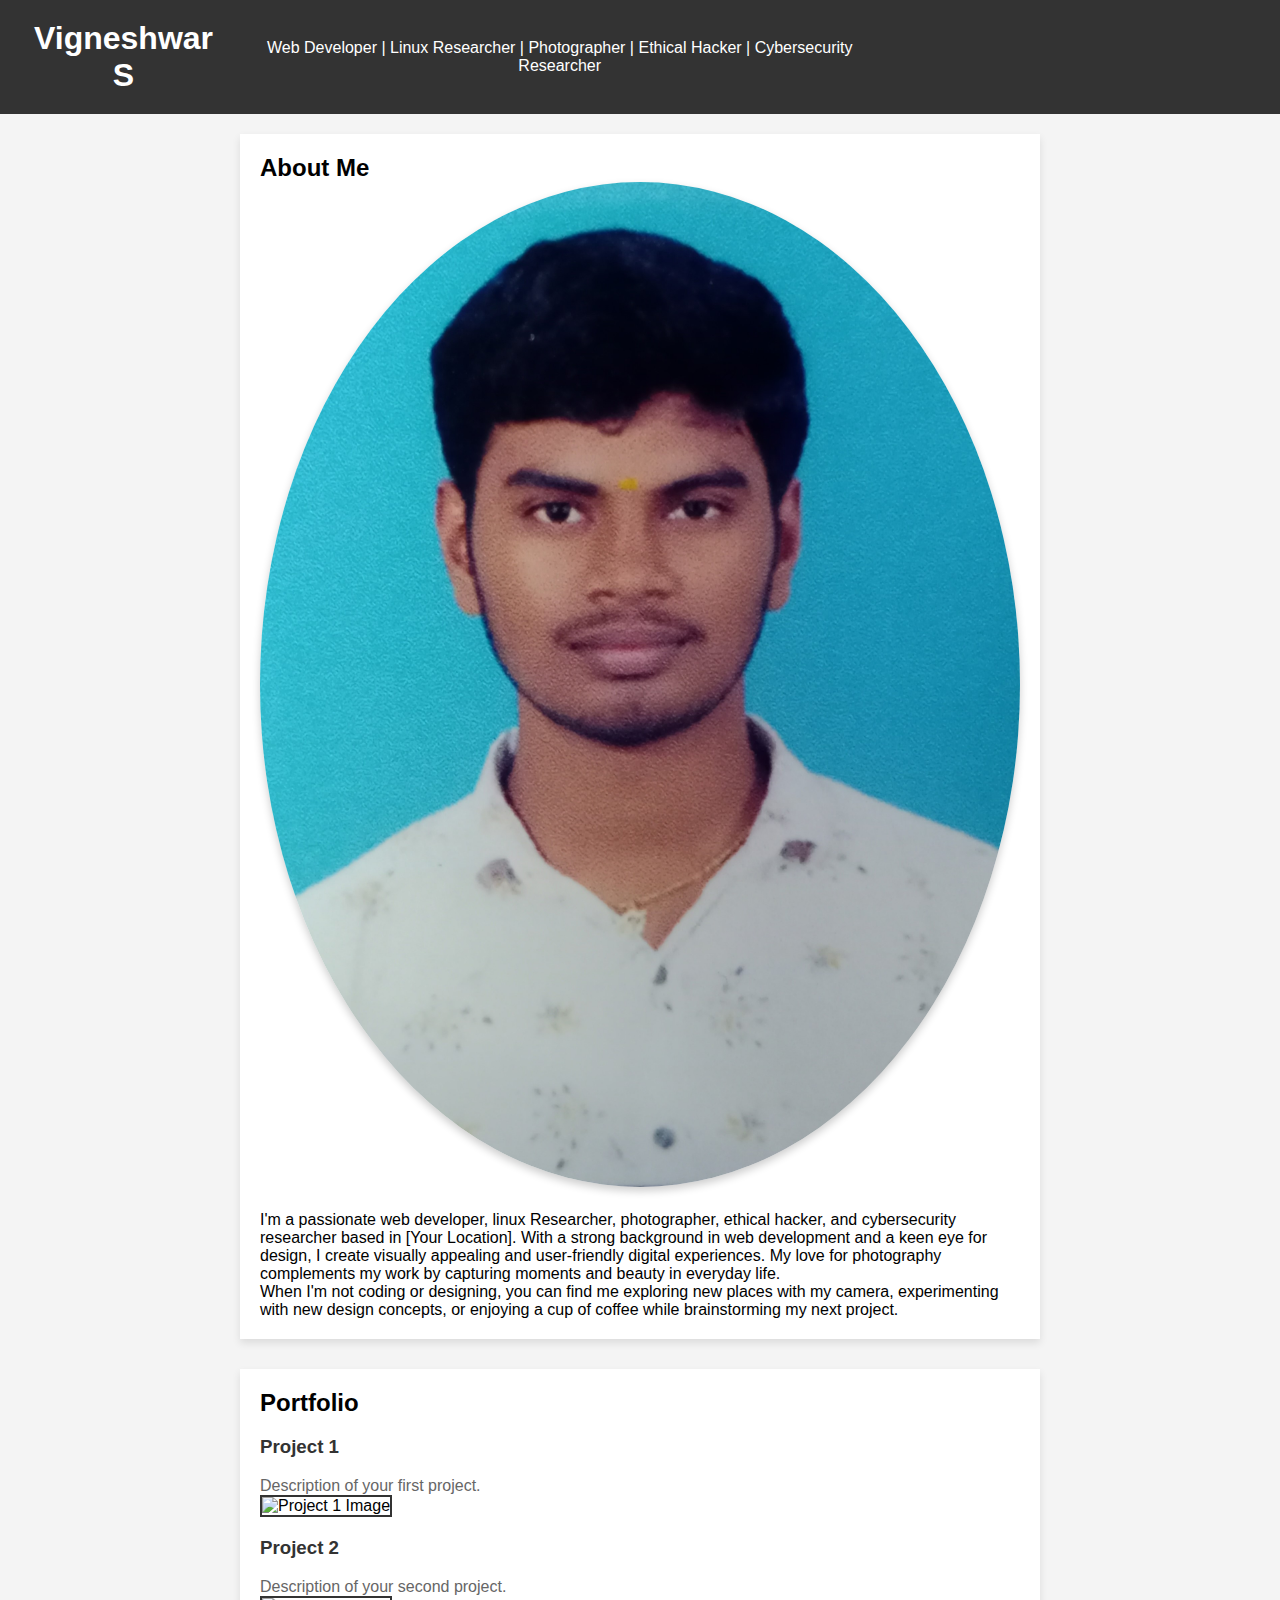
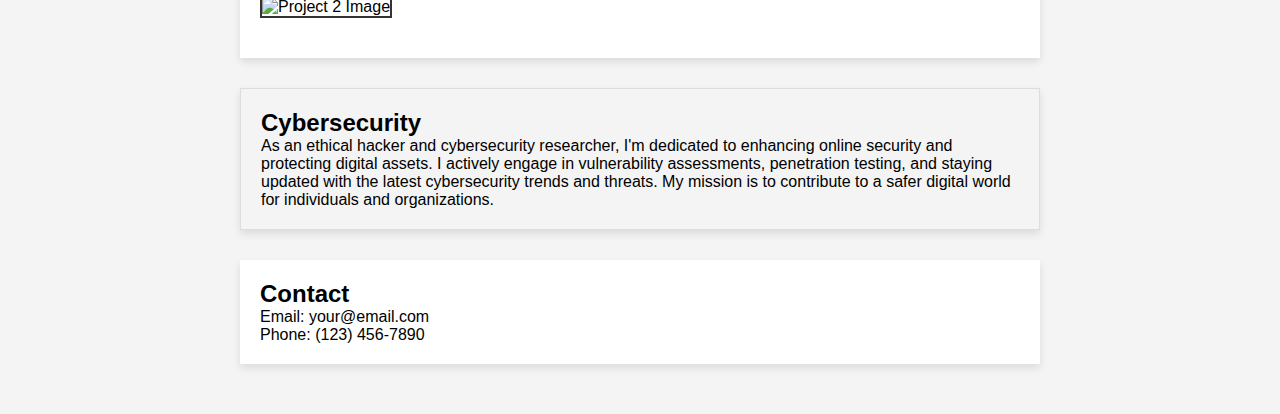
==== index.html @ 9d403ca7 "Update index.html" ====
<!DOCTYPE html>
<html lang="en">
<head>
    <meta charset="UTF-8">
    <meta name="viewport" content="width=device-width, initial-scale=1.0">
    <title>Vishwa Portfolio</title>
    <link rel="stylesheet" type="text/css" href="style.css">
</head>
<body>
    <header>
        <h1>Vigneshwar S</h1>
        <p>Web Developer | Linux Researcher | Photographer | Ethical Hacker | Cybersecurity Researcher</p>
        <nav>
            <ul>
                <li><a href="#about">About</a></li>
                <li><a href="#portfolio">Portfolio</a></li>
                <li><a href="#cybersecurity">Cybersecurity</a></li>
                <li><a href="#contact">Contact</a></li>
            </ul>
        </nav>
    </header>
    <div class="container">
        <section id="about">
            <h2>About Me</h2>
            <img src="profile-pic.jpg" alt="Your Profile Picture" class="profile-pic" hight =100px  width: auto;>
            <p>I'm a passionate web developer, linux Researcher, photographer, ethical hacker, and cybersecurity researcher based in [Your Location]. With a strong background in web development and a keen eye for design, I create visually appealing and user-friendly digital experiences. My love for photography complements my work by capturing moments and beauty in everyday life.</p>
            <p>When I'm not coding or designing, you can find me exploring new places with my camera, experimenting with new design concepts, or enjoying a cup of coffee while brainstorming my next project.</p>
        </section>
        
        <section id="portfolio">
            <h2>Portfolio</h2>
            <div class="project">
                <h3>Project 1</h3>
                <p>Description of your first project.</p>
                <img src="project1.jpg" alt="Project 1 Image">
            </div>
            <div class="project">
                <h3>Project 2</h3>
                <p>Description of your second project.</p>
                <img src="project2.jpg" alt="Project 2 Image">
            </div>
          
        </section>

        <section id="cybersecurity">
            <h2>Cybersecurity</h2>
            <p>As an ethical hacker and cybersecurity researcher, I'm dedicated to enhancing online security and protecting digital assets. I actively engage in vulnerability assessments, penetration testing, and staying updated with the latest cybersecurity trends and threats. My mission is to contribute to a safer digital world for individuals and organizations.</p>
        </section>

        <section id="contact">
            <h2>Contact</h2>
            <p>Email: your@email.com</p>
            <p>Phone: (123) 456-7890</p>
        </section>
    </div>
</body>
  </html>
---- style.css ----
/* Reset some default browser styles */
html, body, h1, h2, p, ul, li {
    margin: 0;
    padding: 0;
}

/* Global styles */
body {
    font-family: Arial, sans-serif;
    background-color: #f4f4f4;
}

.container {
    max-width: 800px;
    margin: 0 auto;
    padding: 20px;
}

/* Header styles */
header {
    background-color: #333;
    color: #fff;
    text-align: center;
    padding: 20px;
    display: flex;
    justify-content: space-between;
    align-items: center;
}

nav ul {
    list-style-type: none;
    padding: 0;
}

nav ul li {
    display: inline;
    margin-right: 20px;
}

nav ul li a {
    text-decoration: none;
    color: #333;
    font-weight: bold;
}

/* Section styles */
section {
    background-color: #fff;
    padding: 20px;
    margin-bottom: 30px;
    box-shadow: 0 4px 8px rgba(0, 0, 0, 0.1);
}

/* Profile picture styling */
.profile-pic {
    max-width: 100%;
    height: auto;
    border-radius: 50%;
    margin-bottom: 20px;
    box-shadow: 0 4px 8px rgba(0, 0, 0, 0.2);
}

/* Project item styles */
.project {
    position: relative;
    margin-bottom: 20px;
}

.project h3 {
    color: #333;
}

.project p {
    color: #666;
}

.project img {
    max-width: 100%;
    height: auto;
    border: 2px solid #333;
}

/* Hover effect for project items */
.project:hover {
    transform: scale(1.03);
    transition: transform 0.3s ease-in-out;
}

/* Styling for the Cybersecurity section */
#cybersecurity {
    background-color: #f4f4f4;
    padding: 20px;
    border: 1px solid #ddd;
}
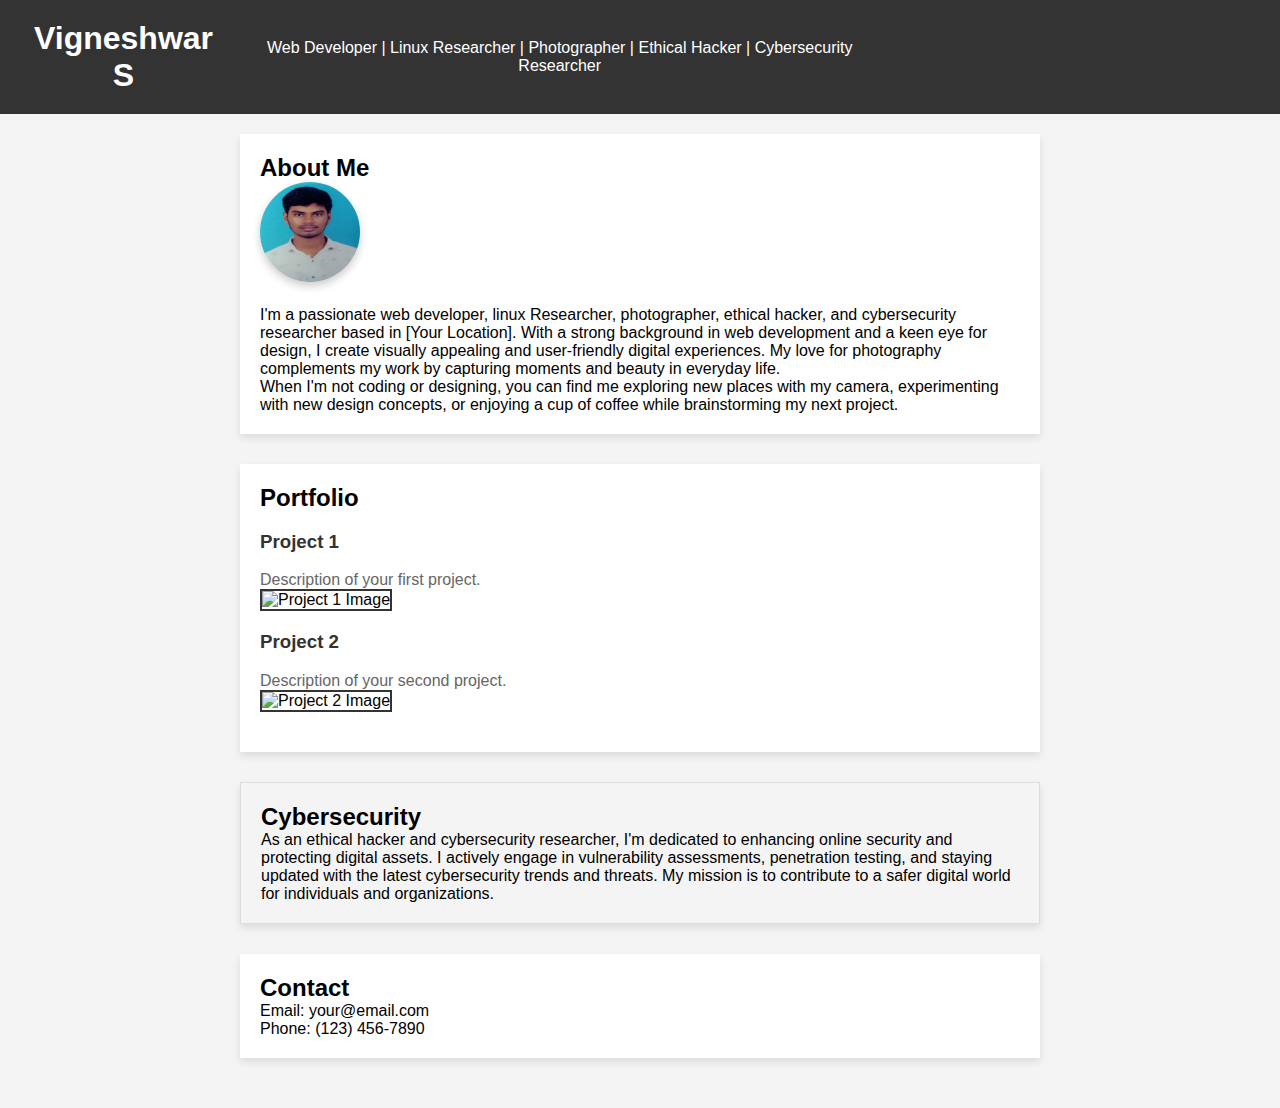
==== commit 426ebb5b: "Update index.html" ====
--- a/index.html
+++ b/index.html
@@ -22,7 +22,7 @@
     <div class="container">
         <section id="about">
             <h2>About Me</h2>
-            <img src="profile-pic.jpg" alt="Your Profile Picture" class="profile-pic" hight =100px  width: auto;>
+            <img src="profile-pic.jpg" alt="Your Profile Picture" class="profile-pic" style="height:100px; width: 100px;">
             <p>I'm a passionate web developer, linux Researcher, photographer, ethical hacker, and cybersecurity researcher based in [Your Location]. With a strong background in web development and a keen eye for design, I create visually appealing and user-friendly digital experiences. My love for photography complements my work by capturing moments and beauty in everyday life.</p>
             <p>When I'm not coding or designing, you can find me exploring new places with my camera, experimenting with new design concepts, or enjoying a cup of coffee while brainstorming my next project.</p>
         </section>
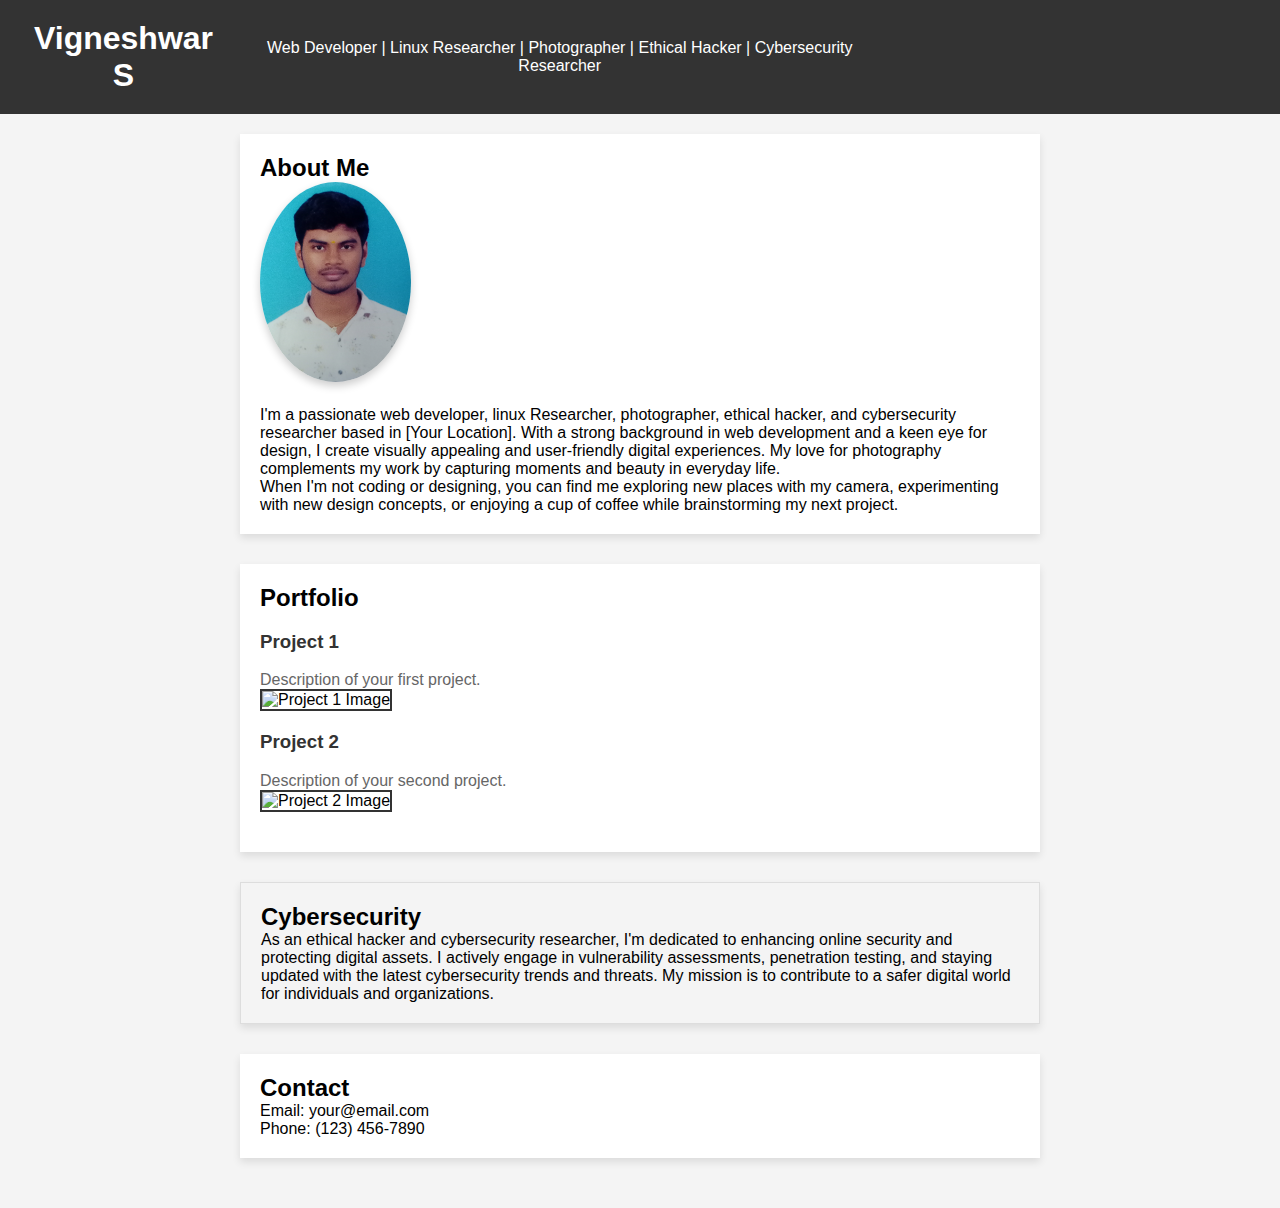
==== commit 342d37bc: "Update index.html" ====
--- a/index.html
+++ b/index.html
@@ -22,7 +22,7 @@
     <div class="container">
         <section id="about">
             <h2>About Me</h2>
-            <img src="profile-pic.jpg" alt="Your Profile Picture" class="profile-pic" style="height:100px; width: 100px;">
+            <img src="profile-pic.jpg" alt="Your Profile Picture" class="profile-pic" style="height:200px; width: auto;">
             <p>I'm a passionate web developer, linux Researcher, photographer, ethical hacker, and cybersecurity researcher based in [Your Location]. With a strong background in web development and a keen eye for design, I create visually appealing and user-friendly digital experiences. My love for photography complements my work by capturing moments and beauty in everyday life.</p>
             <p>When I'm not coding or designing, you can find me exploring new places with my camera, experimenting with new design concepts, or enjoying a cup of coffee while brainstorming my next project.</p>
         </section>
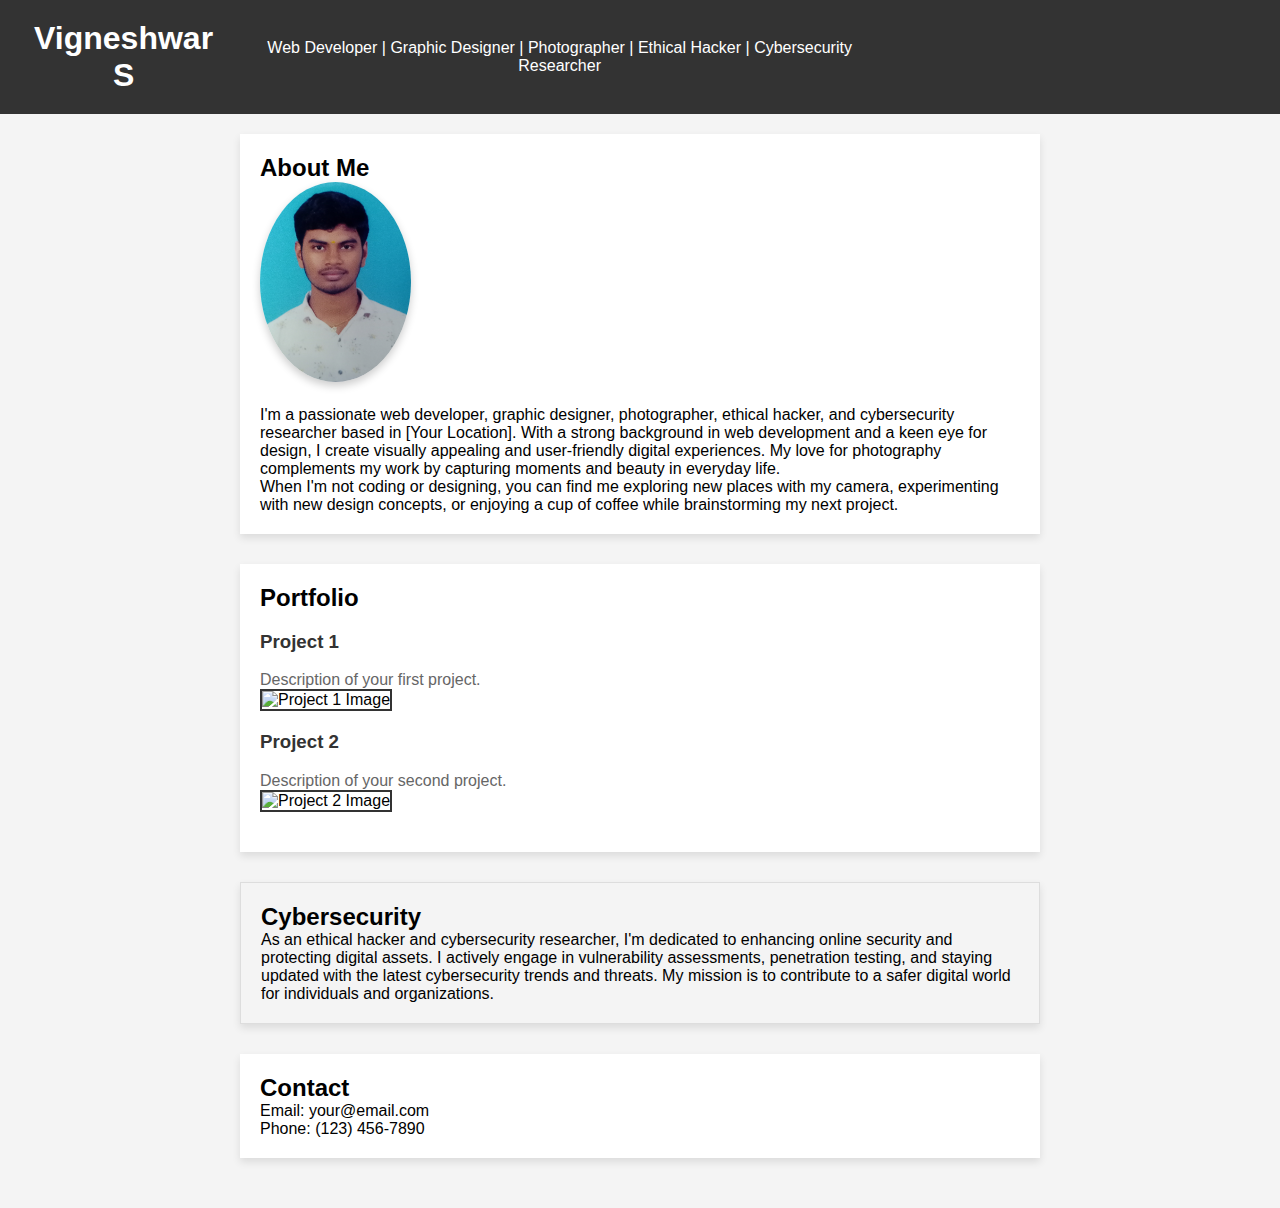
==== commit a60e38e8: "Update index.html" ====
--- a/index.html
+++ b/index.html
@@ -3,13 +3,13 @@
 <head>
     <meta charset="UTF-8">
     <meta name="viewport" content="width=device-width, initial-scale=1.0">
-    <title>Vishwa Portfolio</title>
+    <title>VISHWA Portfolio</title>
     <link rel="stylesheet" type="text/css" href="style.css">
 </head>
 <body>
     <header>
         <h1>Vigneshwar S</h1>
-        <p>Web Developer | Linux Researcher | Photographer | Ethical Hacker | Cybersecurity Researcher</p>
+        <p>Web Developer | Graphic Designer | Photographer | Ethical Hacker | Cybersecurity Researcher</p>
         <nav>
             <ul>
                 <li><a href="#about">About</a></li>
@@ -23,7 +23,7 @@
         <section id="about">
             <h2>About Me</h2>
             <img src="profile-pic.jpg" alt="Your Profile Picture" class="profile-pic" style="height:200px; width: auto;">
-            <p>I'm a passionate web developer, linux Researcher, photographer, ethical hacker, and cybersecurity researcher based in [Your Location]. With a strong background in web development and a keen eye for design, I create visually appealing and user-friendly digital experiences. My love for photography complements my work by capturing moments and beauty in everyday life.</p>
+            <p>I'm a passionate web developer, graphic designer, photographer, ethical hacker, and cybersecurity researcher based in [Your Location]. With a strong background in web development and a keen eye for design, I create visually appealing and user-friendly digital experiences. My love for photography complements my work by capturing moments and beauty in everyday life.</p>
             <p>When I'm not coding or designing, you can find me exploring new places with my camera, experimenting with new design concepts, or enjoying a cup of coffee while brainstorming my next project.</p>
         </section>
         
@@ -39,7 +39,7 @@
                 <p>Description of your second project.</p>
                 <img src="project2.jpg" alt="Project 2 Image">
             </div>
-          
+            <!-- Add more projects as needed -->
         </section>
 
         <section id="cybersecurity">
@@ -54,5 +54,4 @@
         </section>
     </div>
 </body>
-  </html>
-  
+</html>
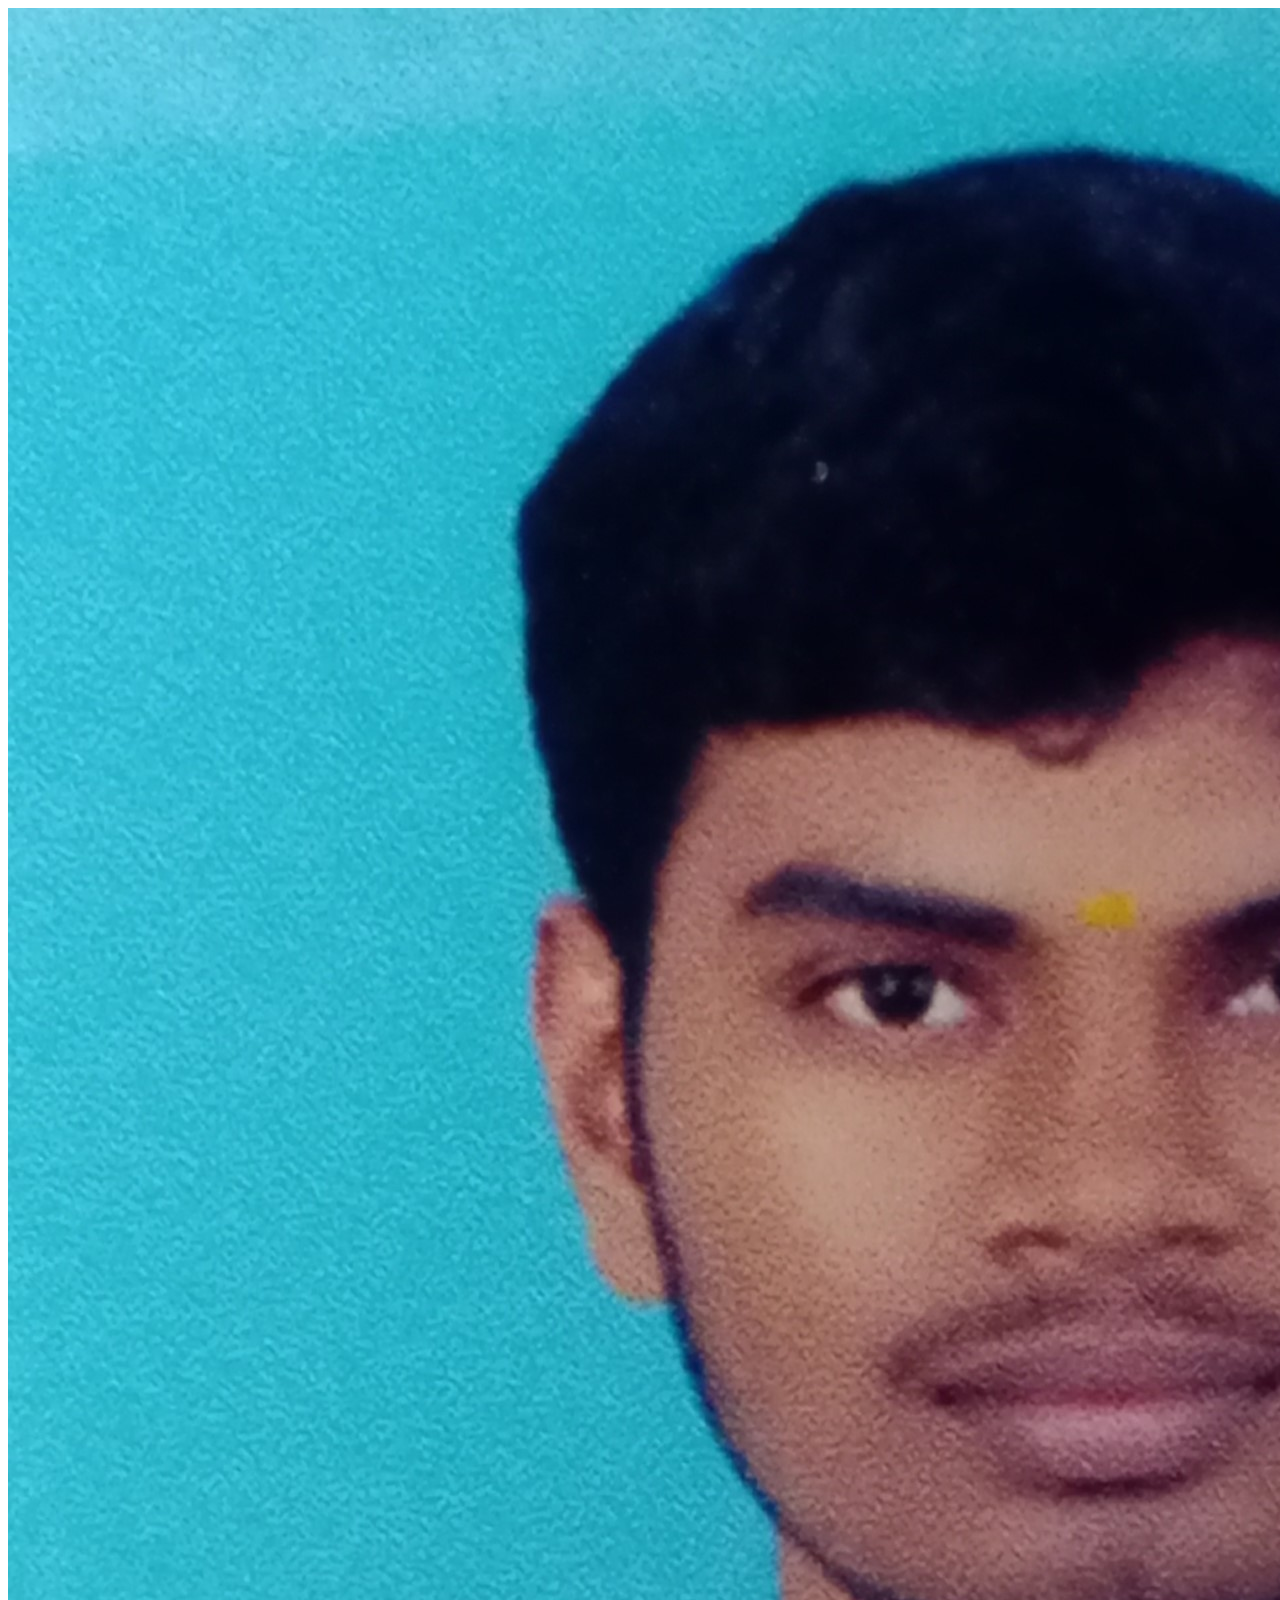
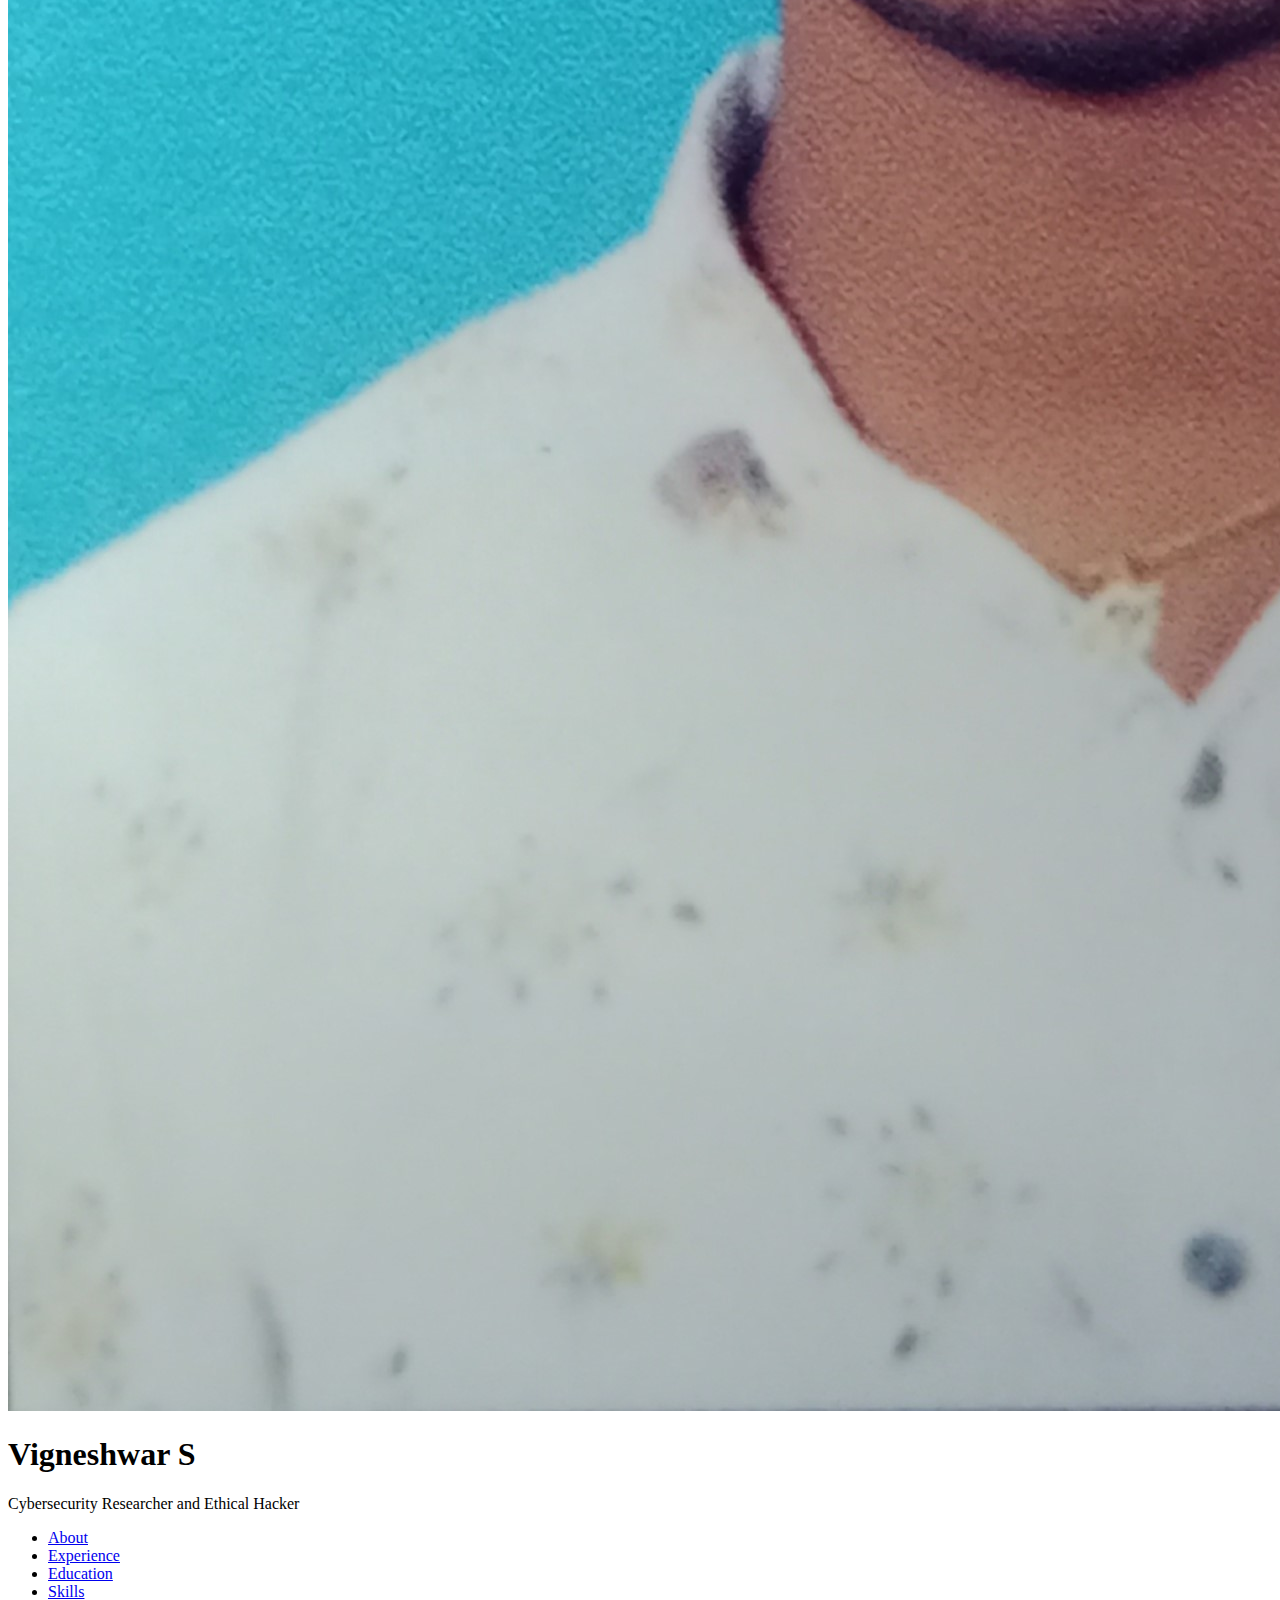
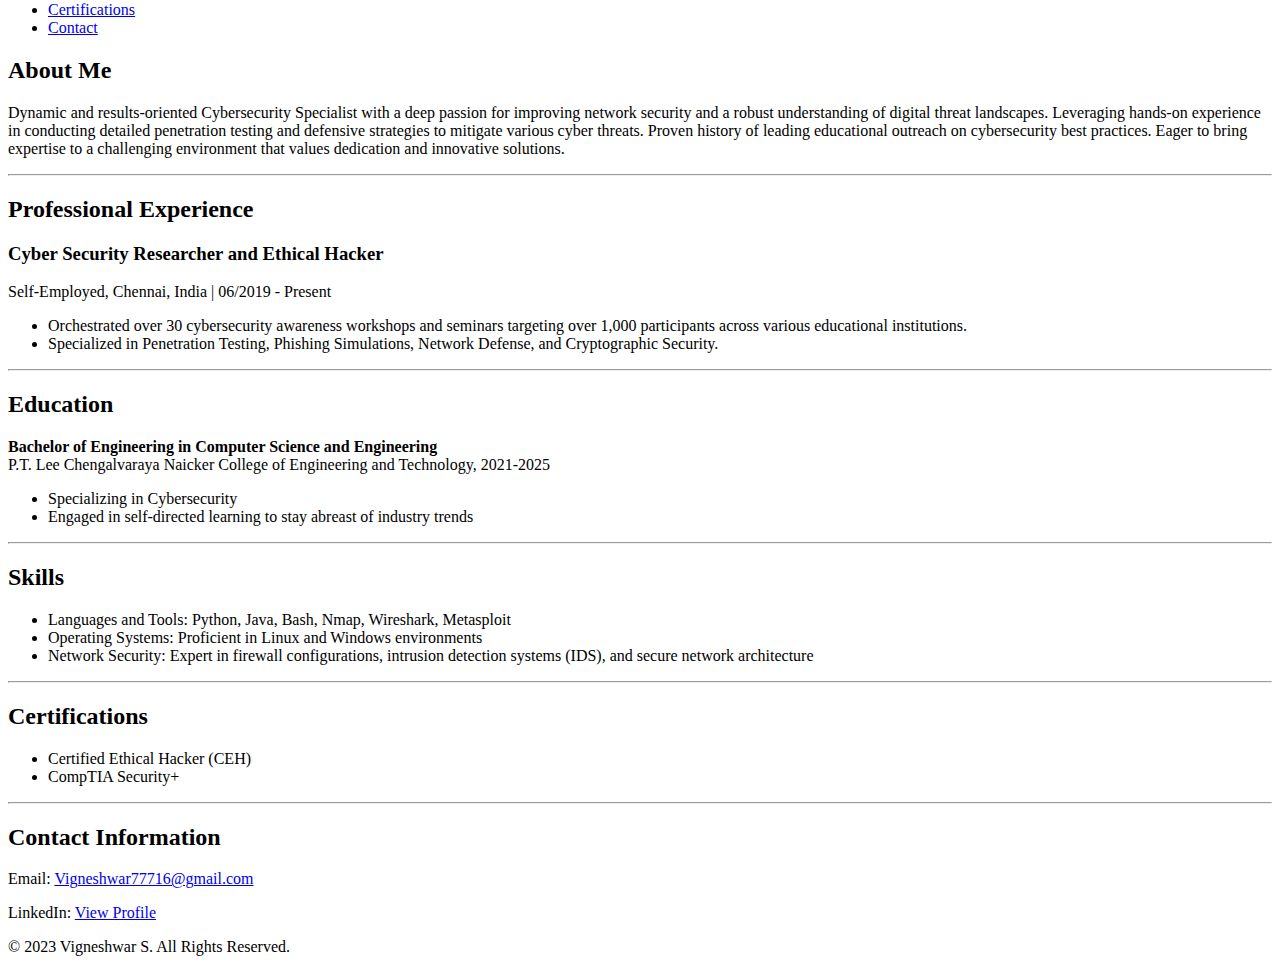
==== commit a6f29d99: "Update index.html" ====
--- a/index.html
+++ b/index.html
@@ -3,55 +3,76 @@
 <head>
     <meta charset="UTF-8">
     <meta name="viewport" content="width=device-width, initial-scale=1.0">
-    <title>VISHWA Portfolio</title>
-    <link rel="stylesheet" type="text/css" href="style.css">
+    <title>Vigneshwar S - Cybersecurity Specialist</title>
+    <link rel="stylesheet" href="styles.css">
 </head>
 <body>
     <header>
+        <img src="profile-pic.jpg" alt="Vigneshwar S" class="profile-img">
         <h1>Vigneshwar S</h1>
-        <p>Web Developer | Graphic Designer | Photographer | Ethical Hacker | Cybersecurity Researcher</p>
-        <nav>
+        <p>Cybersecurity Researcher and Ethical Hacker</p>
+    </header>
+    <nav>
+        <ul>
+            <li><a href="#about">About</a></li>
+            <li><a href="#experience">Experience</a></li>
+            <li><a href="#education">Education</a></li>
+            <li><a href="#skills">Skills</a></li>
+            <li><a href="#certifications">Certifications</a></li>
+            <li><a href="#contact">Contact</a></li>
+        </ul>
+    </nav>
+    <section id="about">
+        <h2>About Me</h2>
+        <p>Dynamic and results-oriented Cybersecurity Specialist with a deep passion for improving network security and a robust understanding of digital threat landscapes. Leveraging hands-on experience in conducting detailed penetration testing and defensive strategies to mitigate various cyber threats. Proven history of leading educational outreach on cybersecurity best practices. Eager to bring expertise to a challenging environment that values dedication and innovative solutions.</p>
+        <hr>
+    </section>
+    <section id="experience">
+        <h2>Professional Experience</h2>
+        <div>
+            <h3>Cyber Security Researcher and Ethical Hacker</h3>
+            <p>Self-Employed, Chennai, India | 06/2019 - Present</p>
             <ul>
-                <li><a href="#about">About</a></li>
-                <li><a href="#portfolio">Portfolio</a></li>
-                <li><a href="#cybersecurity">Cybersecurity</a></li>
-                <li><a href="#contact">Contact</a></li>
+                <li>Orchestrated over 30 cybersecurity awareness workshops and seminars targeting over 1,000 participants across various educational institutions.</li>
+                <li>Specialized in Penetration Testing, Phishing Simulations, Network Defense, and Cryptographic Security.</li>
             </ul>
-        </nav>
-    </header>
-    <div class="container">
-        <section id="about">
-            <h2>About Me</h2>
-            <img src="profile-pic.jpg" alt="Your Profile Picture" class="profile-pic" style="height:200px; width: auto;">
-            <p>I'm a passionate web developer, graphic designer, photographer, ethical hacker, and cybersecurity researcher based in [Your Location]. With a strong background in web development and a keen eye for design, I create visually appealing and user-friendly digital experiences. My love for photography complements my work by capturing moments and beauty in everyday life.</p>
-            <p>When I'm not coding or designing, you can find me exploring new places with my camera, experimenting with new design concepts, or enjoying a cup of coffee while brainstorming my next project.</p>
-        </section>
-        
-        <section id="portfolio">
-            <h2>Portfolio</h2>
-            <div class="project">
-                <h3>Project 1</h3>
-                <p>Description of your first project.</p>
-                <img src="project1.jpg" alt="Project 1 Image">
-            </div>
-            <div class="project">
-                <h3>Project 2</h3>
-                <p>Description of your second project.</p>
-                <img src="project2.jpg" alt="Project 2 Image">
-            </div>
-            <!-- Add more projects as needed -->
-        </section>
-
-        <section id="cybersecurity">
-            <h2>Cybersecurity</h2>
-            <p>As an ethical hacker and cybersecurity researcher, I'm dedicated to enhancing online security and protecting digital assets. I actively engage in vulnerability assessments, penetration testing, and staying updated with the latest cybersecurity trends and threats. My mission is to contribute to a safer digital world for individuals and organizations.</p>
-        </section>
-
-        <section id="contact">
-            <h2>Contact</h2>
-            <p>Email: your@email.com</p>
-            <p>Phone: (123) 456-7890</p>
-        </section>
-    </div>
+        </div>
+        <hr>
+    </section>
+    <section id="education">
+        <h2>Education</h2>
+        <p><strong>Bachelor of Engineering in Computer Science and Engineering</strong><br>P.T. Lee Chengalvaraya Naicker College of Engineering and Technology, 2021-2025</p>
+        <ul>
+            <li>Specializing in Cybersecurity</li>
+            <li>Engaged in self-directed learning to stay abreast of industry trends</li>
+        </ul>
+        <hr>
+    </section>
+    <section id="skills">
+        <h2>Skills</h2>
+        <ul>
+            <li>Languages and Tools: Python, Java, Bash, Nmap, Wireshark, Metasploit</li>
+            <li>Operating Systems: Proficient in Linux and Windows environments</li>
+            <li>Network Security: Expert in firewall configurations, intrusion detection systems (IDS), and secure network architecture</li>
+        </ul>
+        <hr>
+    </section>
+    <section id="certifications">
+        <h2>Certifications</h2>
+        <ul>
+            <li>Certified Ethical Hacker (CEH)</li>
+            <li>CompTIA Security+</li>
+        </ul>
+        <hr>
+    </section>
+    <section id="contact">
+        <h2>Contact Information</h2>
+        <p>Email: <a href="mailto:Vigneshwar77716@gmail.com">Vigneshwar77716@gmail.com</a></p>
+        <p>LinkedIn: <a href="https://www.linkedin.com/in/vigneshwar-s-337165253">View Profile</a></p>
+    </section>
+    <footer>
+        <p>© 2023 Vigneshwar S. All Rights Reserved.</p>
+    </footer>
+    <script src="script.js"></script>
 </body>
 </html>
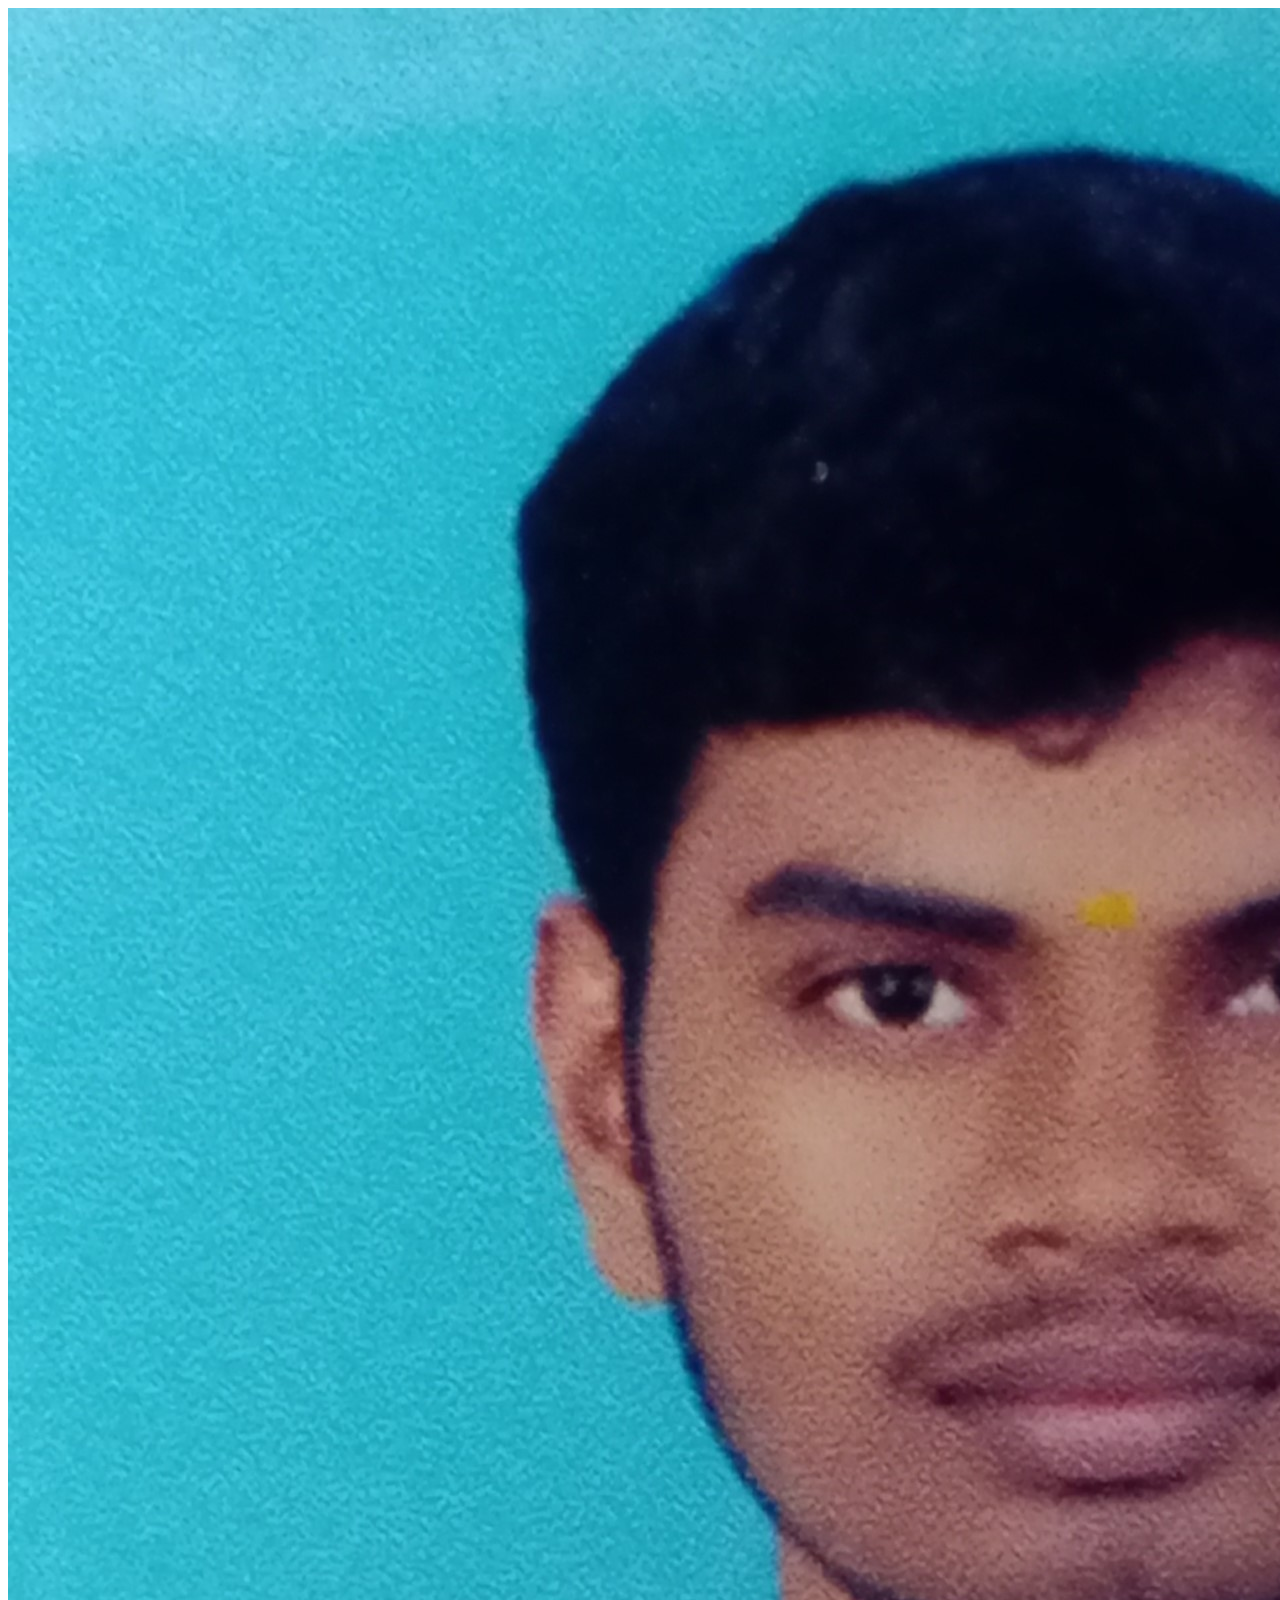
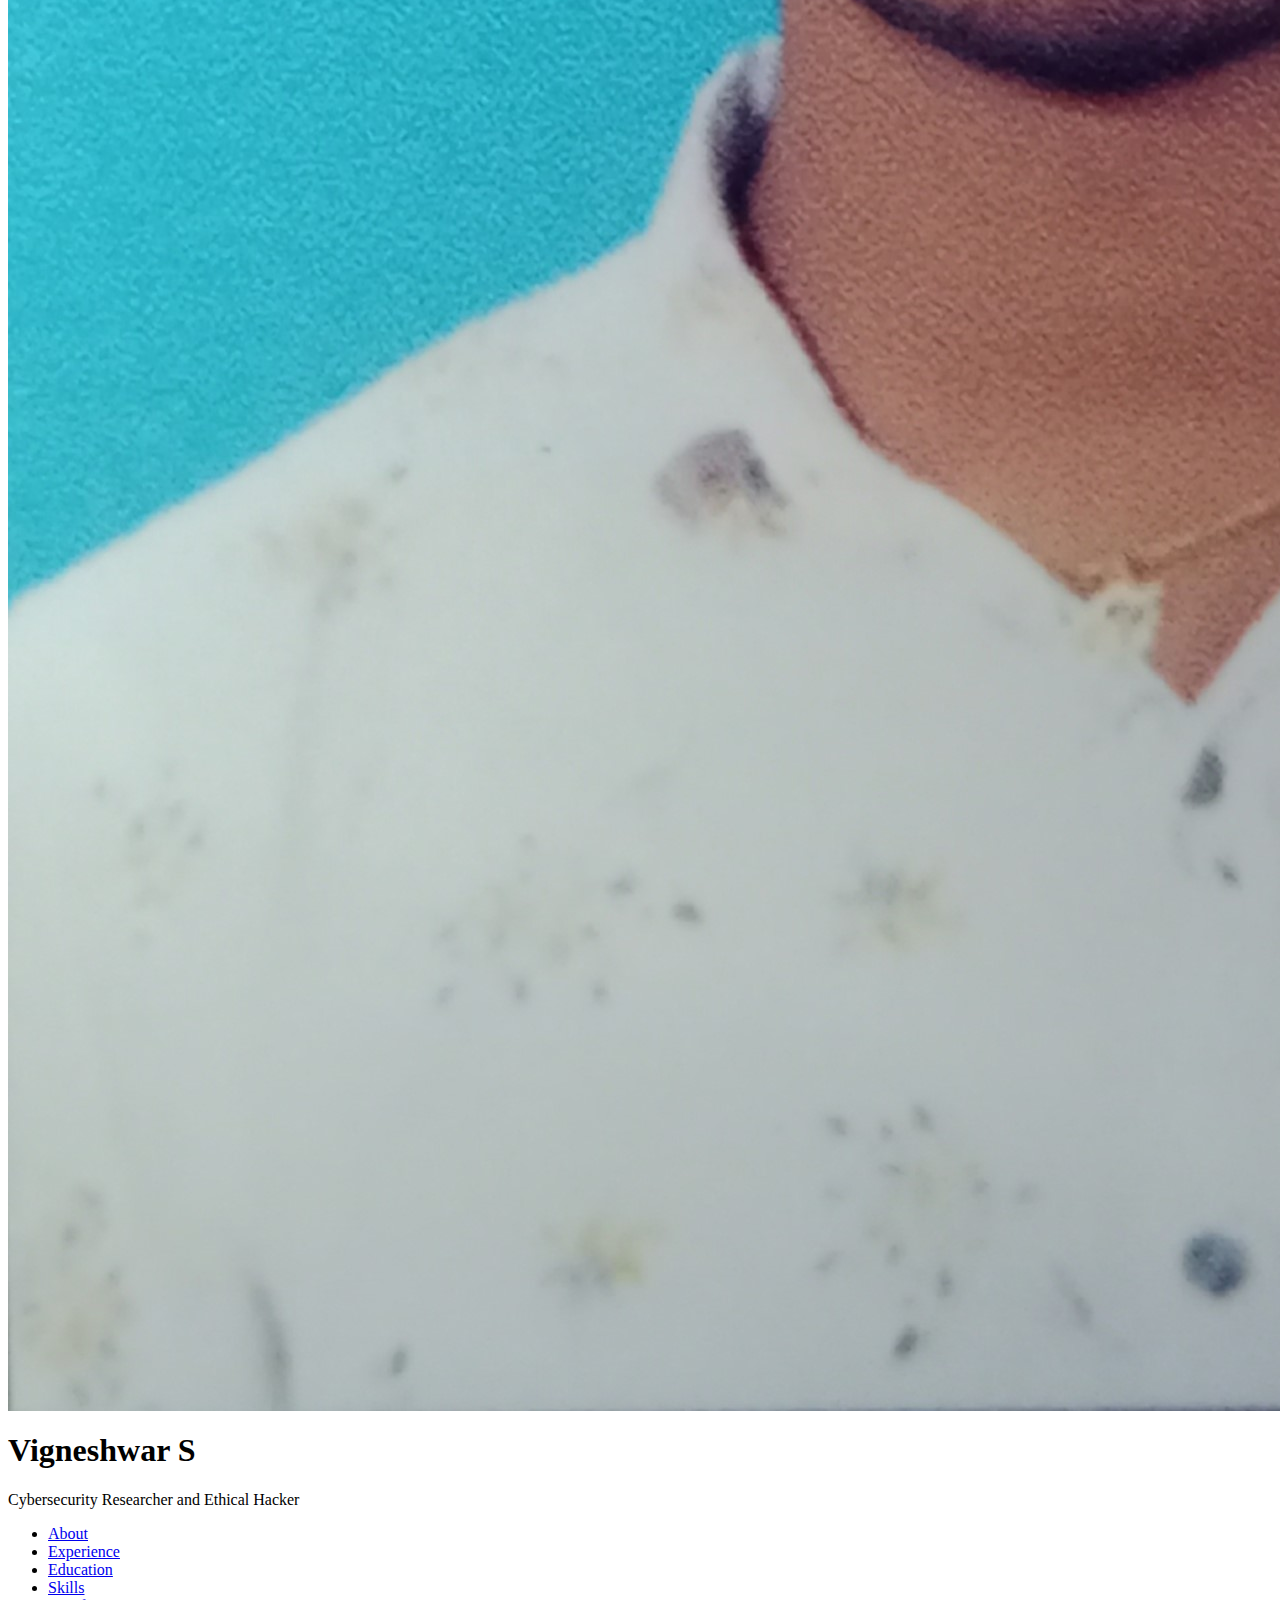
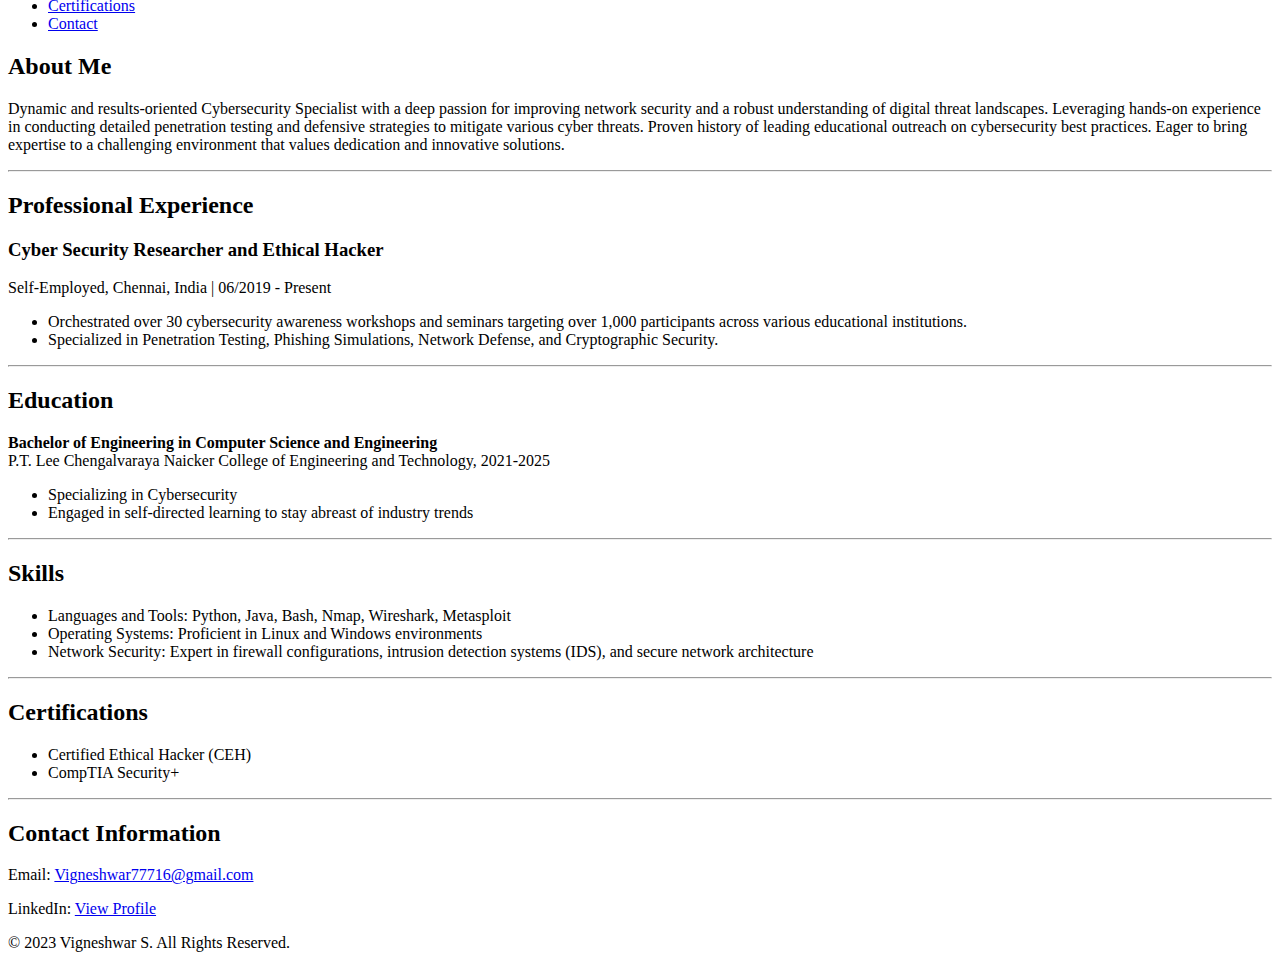
==== commit 755c8b1c: "Update index.html" ====
--- a/index.html
+++ b/index.html
@@ -1,4 +1,3 @@
-<!DOCTYPE html>
 <html lang="en">
 <head>
     <meta charset="UTF-8">
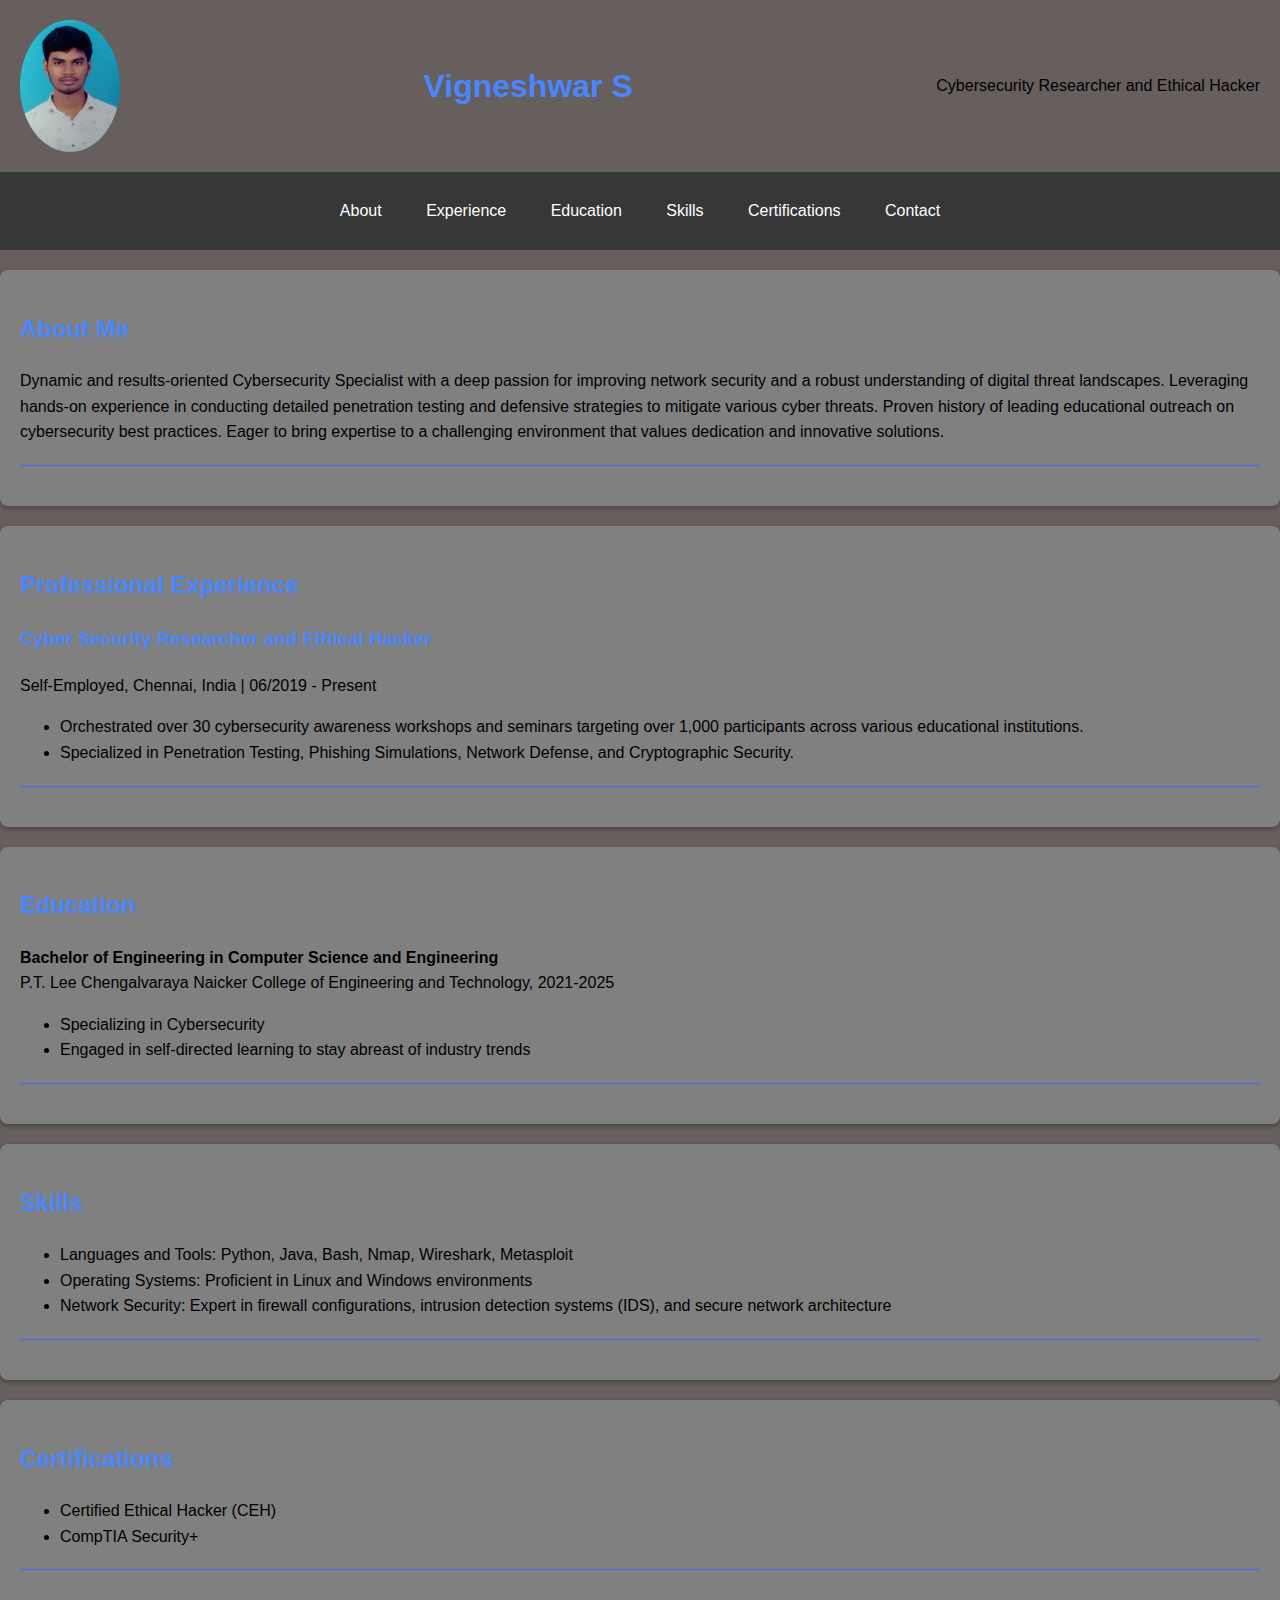
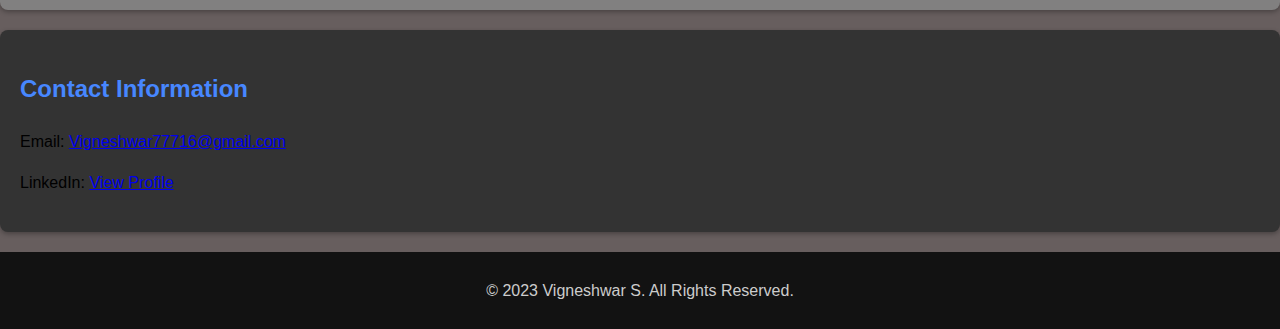
==== commit b4e75510: "Add files via upload" ====
--- a/index.html
+++ b/index.html
@@ -1,77 +1,78 @@
-<html lang="en">
-<head>
-    <meta charset="UTF-8">
-    <meta name="viewport" content="width=device-width, initial-scale=1.0">
-    <title>Vigneshwar S - Cybersecurity Specialist</title>
-    <link rel="stylesheet" href="styles.css">
-</head>
-<body>
-    <header>
-        <img src="profile-pic.jpg" alt="Vigneshwar S" class="profile-img">
-        <h1>Vigneshwar S</h1>
-        <p>Cybersecurity Researcher and Ethical Hacker</p>
-    </header>
-    <nav>
-        <ul>
-            <li><a href="#about">About</a></li>
-            <li><a href="#experience">Experience</a></li>
-            <li><a href="#education">Education</a></li>
-            <li><a href="#skills">Skills</a></li>
-            <li><a href="#certifications">Certifications</a></li>
-            <li><a href="#contact">Contact</a></li>
-        </ul>
-    </nav>
-    <section id="about">
-        <h2>About Me</h2>
-        <p>Dynamic and results-oriented Cybersecurity Specialist with a deep passion for improving network security and a robust understanding of digital threat landscapes. Leveraging hands-on experience in conducting detailed penetration testing and defensive strategies to mitigate various cyber threats. Proven history of leading educational outreach on cybersecurity best practices. Eager to bring expertise to a challenging environment that values dedication and innovative solutions.</p>
-        <hr>
-    </section>
-    <section id="experience">
-        <h2>Professional Experience</h2>
-        <div>
-            <h3>Cyber Security Researcher and Ethical Hacker</h3>
-            <p>Self-Employed, Chennai, India | 06/2019 - Present</p>
-            <ul>
-                <li>Orchestrated over 30 cybersecurity awareness workshops and seminars targeting over 1,000 participants across various educational institutions.</li>
-                <li>Specialized in Penetration Testing, Phishing Simulations, Network Defense, and Cryptographic Security.</li>
-            </ul>
-        </div>
-        <hr>
-    </section>
-    <section id="education">
-        <h2>Education</h2>
-        <p><strong>Bachelor of Engineering in Computer Science and Engineering</strong><br>P.T. Lee Chengalvaraya Naicker College of Engineering and Technology, 2021-2025</p>
-        <ul>
-            <li>Specializing in Cybersecurity</li>
-            <li>Engaged in self-directed learning to stay abreast of industry trends</li>
-        </ul>
-        <hr>
-    </section>
-    <section id="skills">
-        <h2>Skills</h2>
-        <ul>
-            <li>Languages and Tools: Python, Java, Bash, Nmap, Wireshark, Metasploit</li>
-            <li>Operating Systems: Proficient in Linux and Windows environments</li>
-            <li>Network Security: Expert in firewall configurations, intrusion detection systems (IDS), and secure network architecture</li>
-        </ul>
-        <hr>
-    </section>
-    <section id="certifications">
-        <h2>Certifications</h2>
-        <ul>
-            <li>Certified Ethical Hacker (CEH)</li>
-            <li>CompTIA Security+</li>
-        </ul>
-        <hr>
-    </section>
-    <section id="contact">
-        <h2>Contact Information</h2>
-        <p>Email: <a href="mailto:Vigneshwar77716@gmail.com">Vigneshwar77716@gmail.com</a></p>
-        <p>LinkedIn: <a href="https://www.linkedin.com/in/vigneshwar-s-337165253">View Profile</a></p>
-    </section>
-    <footer>
-        <p>© 2023 Vigneshwar S. All Rights Reserved.</p>
-    </footer>
-    <script src="script.js"></script>
-</body>
-</html>
+<!DOCTYPE html>
+<html lang="en">
+<head>
+    <meta charset="UTF-8">
+    <meta name="viewport" content="width=device-width, initial-scale=1.0">
+    <title>Vigneshwar S - Cybersecurity Specialist</title>
+    <link rel="stylesheet" href="styles.css">
+</head>
+<body>
+    <header>
+        <img src="profile-pic.jpg" alt="Vigneshwar S" class="profile-img">
+        <h1>Vigneshwar S</h1>
+        <p>Cybersecurity Researcher and Ethical Hacker</p>
+    </header>
+    <nav>
+        <ul>
+            <li><a href="#about">About</a></li>
+            <li><a href="#experience">Experience</a></li>
+            <li><a href="#education">Education</a></li>
+            <li><a href="#skills">Skills</a></li>
+            <li><a href="#certifications">Certifications</a></li>
+            <li><a href="#contact">Contact</a></li>
+        </ul>
+    </nav>
+    <section id="about">
+        <h2>About Me</h2>
+        <p>Dynamic and results-oriented Cybersecurity Specialist with a deep passion for improving network security and a robust understanding of digital threat landscapes. Leveraging hands-on experience in conducting detailed penetration testing and defensive strategies to mitigate various cyber threats. Proven history of leading educational outreach on cybersecurity best practices. Eager to bring expertise to a challenging environment that values dedication and innovative solutions.</p>
+        <hr>
+    </section>
+    <section id="experience">
+        <h2>Professional Experience</h2>
+        <div>
+            <h3>Cyber Security Researcher and Ethical Hacker</h3>
+            <p>Self-Employed, Chennai, India | 06/2019 - Present</p>
+            <ul>
+                <li>Orchestrated over 30 cybersecurity awareness workshops and seminars targeting over 1,000 participants across various educational institutions.</li>
+                <li>Specialized in Penetration Testing, Phishing Simulations, Network Defense, and Cryptographic Security.</li>
+            </ul>
+        </div>
+        <hr>
+    </section>
+    <section id="education">
+        <h2>Education</h2>
+        <p><strong>Bachelor of Engineering in Computer Science and Engineering</strong><br>P.T. Lee Chengalvaraya Naicker College of Engineering and Technology, 2021-2025</p>
+        <ul>
+            <li>Specializing in Cybersecurity</li>
+            <li>Engaged in self-directed learning to stay abreast of industry trends</li>
+        </ul>
+        <hr>
+    </section>
+    <section id="skills">
+        <h2>Skills</h2>
+        <ul>
+            <li>Languages and Tools: Python, Java, Bash, Nmap, Wireshark, Metasploit</li>
+            <li>Operating Systems: Proficient in Linux and Windows environments</li>
+            <li>Network Security: Expert in firewall configurations, intrusion detection systems (IDS), and secure network architecture</li>
+        </ul>
+        <hr>
+    </section>
+    <section id="certifications">
+        <h2>Certifications</h2>
+        <ul>
+            <li>Certified Ethical Hacker (CEH)</li>
+            <li>CompTIA Security+</li>
+        </ul>
+        <hr>
+    </section>
+    <section id="contact">
+        <h2>Contact Information</h2>
+        <p>Email: <a href="mailto:Vigneshwar77716@gmail.com">Vigneshwar77716@gmail.com</a></p>
+        <p>LinkedIn: <a href="https://www.linkedin.com/in/vigneshwar-s-337165253">View Profile</a></p>
+    </section>
+    <footer>
+        <p>© 2023 Vigneshwar S. All Rights Reserved.</p>
+    </footer>
+    <script src="script.js"></script>
+</body>
+</html>
--- a/styles.css
+++ b/styles.css
@@ -0,0 +1,116 @@
+/* General Body and HTML Styling */
+body, html {
+    margin: 0;
+    padding: 0;
+    font-family: 'Segoe UI', Tahoma, Geneva, Verdana, sans-serif;
+    background: #675e5e; /* Dark background for the programmer aesthetic */
+    color: #000000; /* Light text for contrast */
+    line-height: 1.6;
+}
+
+/* Container for page content to align it nicely */
+.container {
+    max-width: 960px;
+    margin: 20px auto;
+    background: #1e1e1e; /* Slightly lighter dark background */
+    padding: 20px;
+    border-radius: 8px;
+    box-shadow: 0 4px 8px rgba(0,0,0,0.2);
+}
+
+/* Header Styles */
+header {
+    display: flex;
+    justify-content: space-between;
+    align-items: center;
+    padding: 20px;
+}
+
+.profile-img {
+    width: 100px;
+    height: auto;
+    border-radius: 50%;
+    transition: transform 0.3s ease-in-out;
+}
+
+.profile-img:hover {
+    transform: rotate(360deg); /* Adds a playful spin on hover */
+}
+
+/* Navigation Styles */
+nav {
+    background: #373737;
+    text-align: center;
+    padding: 10px 0;
+}
+
+nav ul {
+    list-style: none;
+    padding: 0;
+}
+
+nav ul li {
+    display: inline;
+}
+
+nav ul li a {
+    text-decoration: none;
+    color: #fff;
+    padding: 10px 20px;
+    transition: background-color 0.3s;
+}
+
+nav ul li a:hover, nav ul li a:focus {
+    background-color: #555;
+}
+
+/* Section Styles */
+section {
+    margin: 20px 0;
+    padding: 20px;
+    background: #818080; /* Dark section backgrounds */
+    border-radius: 8px;
+    box-shadow: 0 2px 5px rgba(0,0,0,0.3);
+}
+
+h1, h2, h3 {
+    color: #4787ff; /* Vibrant color for headings */
+}
+
+/* Contact and Footer Styles */
+#contact {
+    background: #333;
+    padding: 20px;
+    box-shadow: 0 2px 5px rgba(0,0,0,0.3);
+}
+
+footer {
+    text-align: center;
+    padding: 10px 0;
+    margin-top: 20px;
+    background: #121212;
+    color: #ccc;
+}
+
+/* HR Styles */
+hr {
+    border: none;
+    height: 1px;
+    background: #4766ff; /* HR color to match heading color */
+    margin: 20px 0;
+}
+
+/* Responsive Design Adjustments */
+@media (max-width: 768px) {
+    header {
+        flex-direction: column;
+    }
+
+    .profile-img {
+        margin-bottom: 20px;
+    }
+
+    nav ul li a {
+        padding: 10px;
+    }
+}
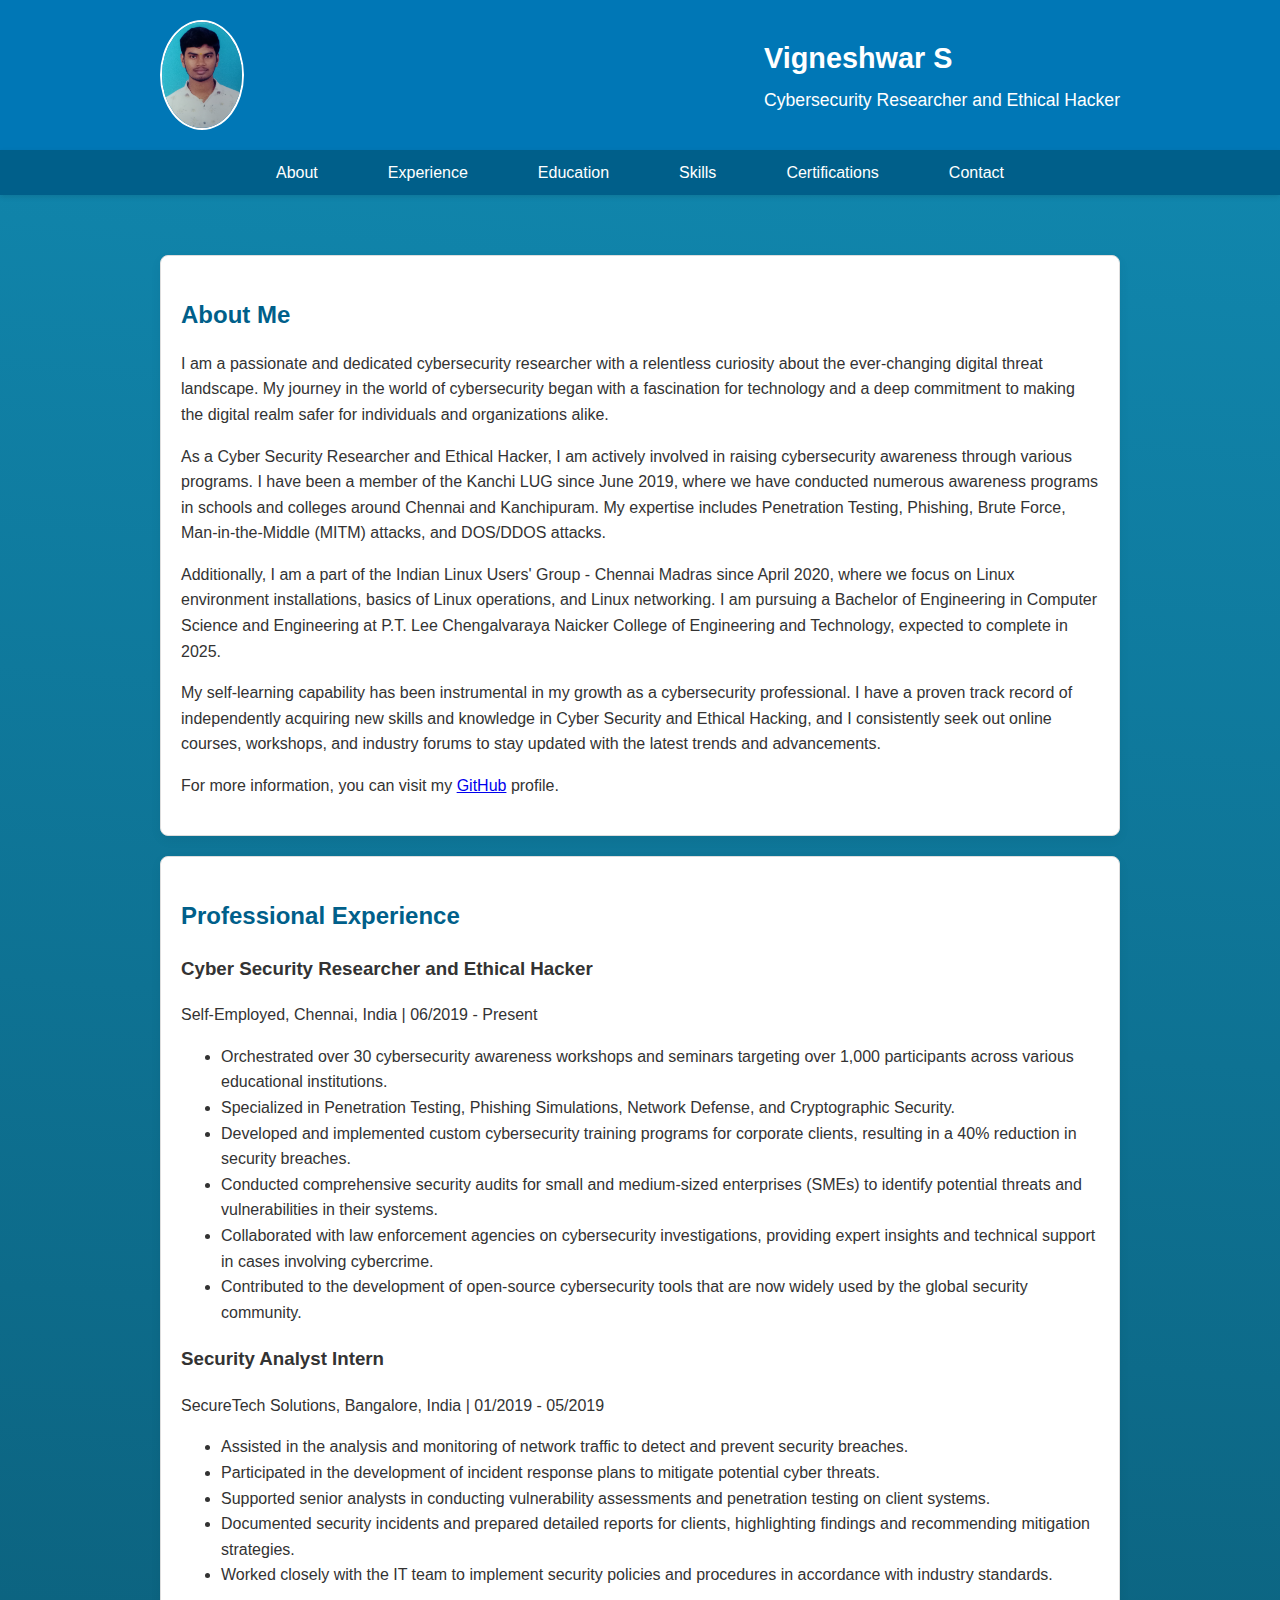
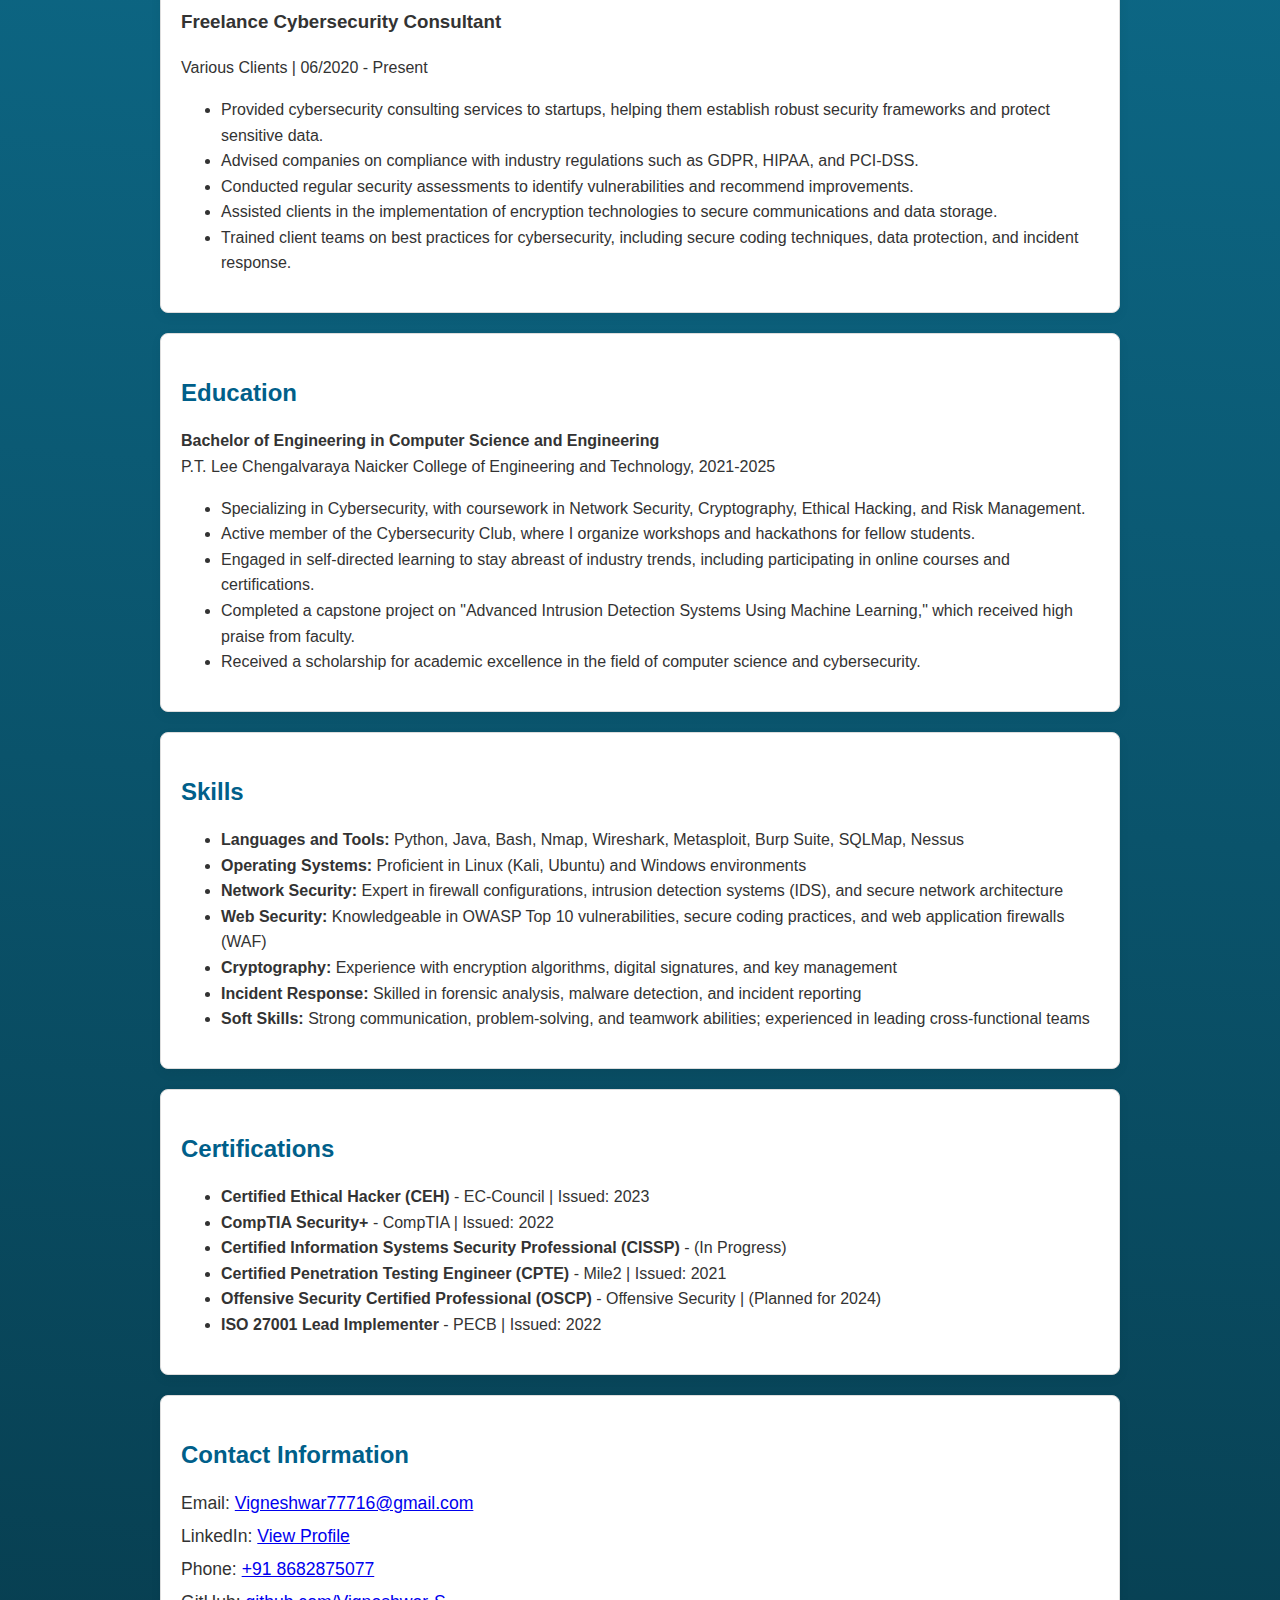
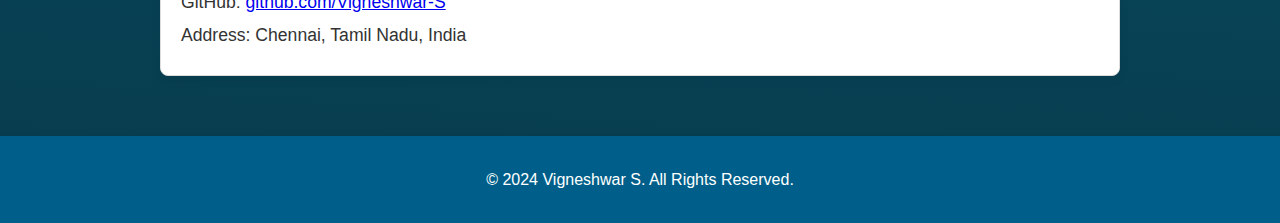
==== commit 94414e6c: "new" ====
--- a/index.html
+++ b/index.html
@@ -8,9 +8,13 @@
 </head>
 <body>
     <header>
-        <img src="profile-pic.jpg" alt="Vigneshwar S" class="profile-img">
-        <h1>Vigneshwar S</h1>
-        <p>Cybersecurity Researcher and Ethical Hacker</p>
+        <div class="header-content">
+            <img src="profile-pic.jpg" alt="Vigneshwar S (VISHWA)" class="profile-img">
+            <div class="title">
+                <h1>Vigneshwar S</h1>
+                <p>Cybersecurity Researcher and Ethical Hacker</p>
+            </div>
+        </div>
     </header>
     <nav>
         <ul>
@@ -22,57 +26,107 @@
             <li><a href="#contact">Contact</a></li>
         </ul>
     </nav>
-    <section id="about">
-        <h2>About Me</h2>
-        <p>Dynamic and results-oriented Cybersecurity Specialist with a deep passion for improving network security and a robust understanding of digital threat landscapes. Leveraging hands-on experience in conducting detailed penetration testing and defensive strategies to mitigate various cyber threats. Proven history of leading educational outreach on cybersecurity best practices. Eager to bring expertise to a challenging environment that values dedication and innovative solutions.</p>
-        <hr>
-    </section>
-    <section id="experience">
-        <h2>Professional Experience</h2>
-        <div>
-            <h3>Cyber Security Researcher and Ethical Hacker</h3>
-            <p>Self-Employed, Chennai, India | 06/2019 - Present</p>
+    <main>
+        <section id="about">
+            <h2>About Me</h2>
+            <p>I am a passionate and dedicated cybersecurity researcher with a relentless curiosity about the ever-changing digital threat landscape. My journey in the world of cybersecurity began with a fascination for technology and a deep commitment to making the digital realm safer for individuals and organizations alike.</p>
+            <p>As a Cyber Security Researcher and Ethical Hacker, I am actively involved in raising cybersecurity awareness through various programs. I have been a member of the Kanchi LUG since June 2019, where we have conducted numerous awareness programs in schools and colleges around Chennai and Kanchipuram. My expertise includes Penetration Testing, Phishing, Brute Force, Man-in-the-Middle (MITM) attacks, and DOS/DDOS attacks.</p>
+            <p>Additionally, I am a part of the Indian Linux Users' Group - Chennai Madras since April 2020, where we focus on Linux environment installations, basics of Linux operations, and Linux networking. I am pursuing a Bachelor of Engineering in Computer Science and Engineering at P.T. Lee Chengalvaraya Naicker College of Engineering and Technology, expected to complete in 2025.</p>
+            <p>My self-learning capability has been instrumental in my growth as a cybersecurity professional. I have a proven track record of independently acquiring new skills and knowledge in Cyber Security and Ethical Hacking, and I consistently seek out online courses, workshops, and industry forums to stay updated with the latest trends and advancements.</p>
+            <p>For more information, you can visit my <a href="https://github.com/vishwa-vigneshwar">GitHub</a> profile.</p>
+        </section>
+
+        <section id="experience">
+            <h2>Professional Experience</h2>
+            <div>
+                <h3>Cyber Security Researcher and Ethical Hacker</h3>
+                <p>Self-Employed, Chennai, India | 06/2019 - Present</p>
+                <ul>
+                    <li>Orchestrated over 30 cybersecurity awareness workshops and seminars targeting over 1,000 participants across various educational institutions.</li>
+                    <li>Specialized in Penetration Testing, Phishing Simulations, Network Defense, and Cryptographic Security.</li>
+                    <li>Developed and implemented custom cybersecurity training programs for corporate clients, resulting in a 40% reduction in security breaches.</li>
+                    <li>Conducted comprehensive security audits for small and medium-sized enterprises (SMEs) to identify potential threats and vulnerabilities in their systems.</li>
+                    <li>Collaborated with law enforcement agencies on cybersecurity investigations, providing expert insights and technical support in cases involving cybercrime.</li>
+                    <li>Contributed to the development of open-source cybersecurity tools that are now widely used by the global security community.</li>
+                </ul>
+            </div>
+
+            <div>
+                <h3>Security Analyst Intern</h3>
+                <p>SecureTech Solutions, Bangalore, India | 01/2019 - 05/2019</p>
+                <ul>
+                    <li>Assisted in the analysis and monitoring of network traffic to detect and prevent security breaches.</li>
+                    <li>Participated in the development of incident response plans to mitigate potential cyber threats.</li>
+                    <li>Supported senior analysts in conducting vulnerability assessments and penetration testing on client systems.</li>
+                    <li>Documented security incidents and prepared detailed reports for clients, highlighting findings and recommending mitigation strategies.</li>
+                    <li>Worked closely with the IT team to implement security policies and procedures in accordance with industry standards.</li>
+                </ul>
+            </div>
+
+            <div>
+                <h3>Freelance Cybersecurity Consultant</h3>
+                <p>Various Clients | 06/2020 - Present</p>
+                <ul>
+                    <li>Provided cybersecurity consulting services to startups, helping them establish robust security frameworks and protect sensitive data.</li>
+                    <li>Advised companies on compliance with industry regulations such as GDPR, HIPAA, and PCI-DSS.</li>
+                    <li>Conducted regular security assessments to identify vulnerabilities and recommend improvements.</li>
+                    <li>Assisted clients in the implementation of encryption technologies to secure communications and data storage.</li>
+                    <li>Trained client teams on best practices for cybersecurity, including secure coding techniques, data protection, and incident response.</li>
+                </ul>
+            </div>
+        </section>
+
+        <section id="education">
+            <h2>Education</h2>
+            <p><strong>Bachelor of Engineering in Computer Science and Engineering</strong><br>P.T. Lee Chengalvaraya Naicker College of Engineering and Technology, 2021-2025</p>
             <ul>
-                <li>Orchestrated over 30 cybersecurity awareness workshops and seminars targeting over 1,000 participants across various educational institutions.</li>
-                <li>Specialized in Penetration Testing, Phishing Simulations, Network Defense, and Cryptographic Security.</li>
+                <li>Specializing in Cybersecurity, with coursework in Network Security, Cryptography, Ethical Hacking, and Risk Management.</li>
+                <li>Active member of the Cybersecurity Club, where I organize workshops and hackathons for fellow students.</li>
+                <li>Engaged in self-directed learning to stay abreast of industry trends, including participating in online courses and certifications.</li>
+                <li>Completed a capstone project on "Advanced Intrusion Detection Systems Using Machine Learning," which received high praise from faculty.</li>
+                <li>Received a scholarship for academic excellence in the field of computer science and cybersecurity.</li>
             </ul>
-        </div>
-        <hr>
-    </section>
-    <section id="education">
-        <h2>Education</h2>
-        <p><strong>Bachelor of Engineering in Computer Science and Engineering</strong><br>P.T. Lee Chengalvaraya Naicker College of Engineering and Technology, 2021-2025</p>
-        <ul>
-            <li>Specializing in Cybersecurity</li>
-            <li>Engaged in self-directed learning to stay abreast of industry trends</li>
-        </ul>
-        <hr>
-    </section>
-    <section id="skills">
-        <h2>Skills</h2>
-        <ul>
-            <li>Languages and Tools: Python, Java, Bash, Nmap, Wireshark, Metasploit</li>
-            <li>Operating Systems: Proficient in Linux and Windows environments</li>
-            <li>Network Security: Expert in firewall configurations, intrusion detection systems (IDS), and secure network architecture</li>
-        </ul>
-        <hr>
-    </section>
-    <section id="certifications">
-        <h2>Certifications</h2>
-        <ul>
-            <li>Certified Ethical Hacker (CEH)</li>
-            <li>CompTIA Security+</li>
-        </ul>
-        <hr>
-    </section>
-    <section id="contact">
-        <h2>Contact Information</h2>
-        <p>Email: <a href="mailto:Vigneshwar77716@gmail.com">Vigneshwar77716@gmail.com</a></p>
-        <p>LinkedIn: <a href="https://www.linkedin.com/in/vigneshwar-s-337165253">View Profile</a></p>
-    </section>
+        </section>
+
+        <section id="skills">
+            <h2>Skills</h2>
+            <ul>
+                <li><strong>Languages and Tools:</strong> Python, Java, Bash, Nmap, Wireshark, Metasploit, Burp Suite, SQLMap, Nessus</li>
+                <li><strong>Operating Systems:</strong> Proficient in Linux (Kali, Ubuntu) and Windows environments</li>
+                <li><strong>Network Security:</strong> Expert in firewall configurations, intrusion detection systems (IDS), and secure network architecture</li>
+                <li><strong>Web Security:</strong> Knowledgeable in OWASP Top 10 vulnerabilities, secure coding practices, and web application firewalls (WAF)</li>
+                <li><strong>Cryptography:</strong> Experience with encryption algorithms, digital signatures, and key management</li>
+                <li><strong>Incident Response:</strong> Skilled in forensic analysis, malware detection, and incident reporting</li>
+                <li><strong>Soft Skills:</strong> Strong communication, problem-solving, and teamwork abilities; experienced in leading cross-functional teams</li>
+            </ul>
+        </section>
+
+        <section id="certifications">
+            <h2>Certifications</h2>
+            <ul>
+                <li><strong>Certified Ethical Hacker (CEH)</strong> - EC-Council | Issued: 2023</li>
+                <li><strong>CompTIA Security+</strong> - CompTIA | Issued: 2022</li>
+                <li><strong>Certified Information Systems Security Professional (CISSP)</strong> - (In Progress)</li>
+                <li><strong>Certified Penetration Testing Engineer (CPTE)</strong> - Mile2 | Issued: 2021</li>
+                <li><strong>Offensive Security Certified Professional (OSCP)</strong> - Offensive Security | (Planned for 2024)</li>
+                <li><strong>ISO 27001 Lead Implementer</strong> - PECB | Issued: 2022</li>
+            </ul>
+        </section>
+
+        <section id="contact">
+            <h2>Contact Information</h2>
+            <p>Email: <a href="mailto:Vigneshwar77716@gmail.com">Vigneshwar77716@gmail.com</a></p>
+            <p>LinkedIn: <a href="https://www.linkedin.com/in/vigneshwar-s-337165253">View Profile</a></p>
+            <p>Phone: <a href="tel:+918682875077">+91 8682875077</a></p>
+            <p>GitHub: <a href="https://github.com/Vigneshwar-S">github.com/Vigneshwar-S</a></p>
+            <p>Address: Chennai, Tamil Nadu, India</p>
+        </section>
+    </main>
+
     <footer>
-        <p>© 2023 Vigneshwar S. All Rights Reserved.</p>
+        <p>© 2024 Vigneshwar S. All Rights Reserved.</p>
     </footer>
+
     <script src="script.js"></script>
 </body>
 </html>
--- a/styles.css
+++ b/styles.css
@@ -3,111 +3,158 @@
     margin: 0;
     padding: 0;
     font-family: 'Segoe UI', Tahoma, Geneva, Verdana, sans-serif;
-    background: #675e5e; /* Dark background for the programmer aesthetic */
-    color: #000000; /* Light text for contrast */
+    background: #f4f4f9; /* Light grey background */
+    color: #333; /* Dark grey text for contrast */
     line-height: 1.6;
+    overflow-x: hidden;
 }
 
 /* Container for page content to align it nicely */
 .container {
     max-width: 960px;
     margin: 20px auto;
-    background: #1e1e1e; /* Slightly lighter dark background */
-    padding: 20px;
+    background: #fff; /* White background for a clean look */
+    padding: 30px;
     border-radius: 8px;
-    box-shadow: 0 4px 8px rgba(0,0,0,0.2);
+    box-shadow: 0 4px 12px rgba(0,0,0,0.1);
+    overflow: hidden;
 }
 
 /* Header Styles */
 header {
+    background-color: #0077B6; /* Professional dark blue */
+    color: #fff;
+    padding: 20px 0;
+}
+
+.header-content {
     display: flex;
+    align-items: center;
     justify-content: space-between;
-    align-items: center;
-    padding: 20px;
+    max-width: 960px;
+    margin: 0 auto;
+    padding: 0 20px;
 }
 
 .profile-img {
-    width: 100px;
+    width: 80px;
     height: auto;
     border-radius: 50%;
+    border: 2px solid #fff;
     transition: transform 0.3s ease-in-out;
 }
 
+.title h1 {
+    margin: 0;
+    font-size: 1.8em;
+}
+
+.title p {
+    margin: 5px 0 0;
+    font-size: 1.1em;
+}
+
 .profile-img:hover {
-    transform: rotate(360deg); /* Adds a playful spin on hover */
+    transform: scale(1.1); /* Enlarges image on hover */
 }
 
 /* Navigation Styles */
 nav {
-    background: #373737;
+    background: #005f8a; /* Slightly darker blue */
     text-align: center;
     padding: 10px 0;
+    position: sticky;
+    top: 0;
+    z-index: 1000;
+    box-shadow: 0 2px 5px rgba(0,0,0,0.1);
 }
 
 nav ul {
     list-style: none;
     padding: 0;
+    display: flex;
+    justify-content: center;
+    align-items: center;
+    margin: 0;
 }
 
 nav ul li {
-    display: inline;
+    margin: 0 15px;
 }
 
 nav ul li a {
     text-decoration: none;
     color: #fff;
     padding: 10px 20px;
-    transition: background-color 0.3s;
+    font-size: 1em;
+    transition: color 0.3s, transform 0.3s;
 }
 
 nav ul li a:hover, nav ul li a:focus {
-    background-color: #555;
+    color: #E0E1DD; /* Light grey for hover effect */
+    transform: translateY(-3px);
+}
+
+/* Main Content Styling */
+main {
+    max-width: 960px;
+    margin: 20px auto;
+    padding: 20px;
 }
 
 /* Section Styles */
 section {
     margin: 20px 0;
     padding: 20px;
-    background: #818080; /* Dark section backgrounds */
+    background: #fff; /* Light background for content */
     border-radius: 8px;
-    box-shadow: 0 2px 5px rgba(0,0,0,0.3);
+    border: 1px solid #ddd; /* Subtle border */
+    box-shadow: 0 4px 12px rgba(0,0,0,0.05);
+    transition: background 0.3s ease-in-out;
 }
 
-h1, h2, h3 {
-    color: #4787ff; /* Vibrant color for headings */
+section:hover {
+    background: #f9f9f9; /* Slightly darker grey on hover */
 }
 
-/* Contact and Footer Styles */
-#contact {
-    background: #333;
-    padding: 20px;
-    box-shadow: 0 2px 5px rgba(0,0,0,0.3);
+h2 {
+    color: #005f8a; /* Dark blue for section headings */
+    font-size: 1.5em;
+    margin-bottom: 15px;
 }
 
-footer {
-    text-align: center;
-    padding: 10px 0;
-    margin-top: 20px;
-    background: #121212;
-    color: #ccc;
+/* Contact Section */
+#contact p {
+    margin: 5px 0;
+    font-size: 1.1em;
 }
 
-/* HR Styles */
-hr {
-    border: none;
-    height: 1px;
-    background: #4766ff; /* HR color to match heading color */
-    margin: 20px 0;
+/* Footer Styling */
+footer {
+    background: #005f8a; /* Dark blue footer */
+    color: #fff;
+    text-align: center;
+    padding: 15px 0;
+    box-shadow: 0 2px 5px rgba(0,0,0,0.1);
 }
 
 /* Responsive Design Adjustments */
 @media (max-width: 768px) {
-    header {
+    .header-content {
+        flex-direction: column;
+        text-align: center;
+    }
+
+    .profile-img {
+        margin-bottom: 15px;
+    }
+
+    nav ul {
         flex-direction: column;
     }
 
-    .profile-img {
-        margin-bottom: 20px;
+    nav ul li {
+        margin: 10px 0;
     }
 
     nav ul li a {
